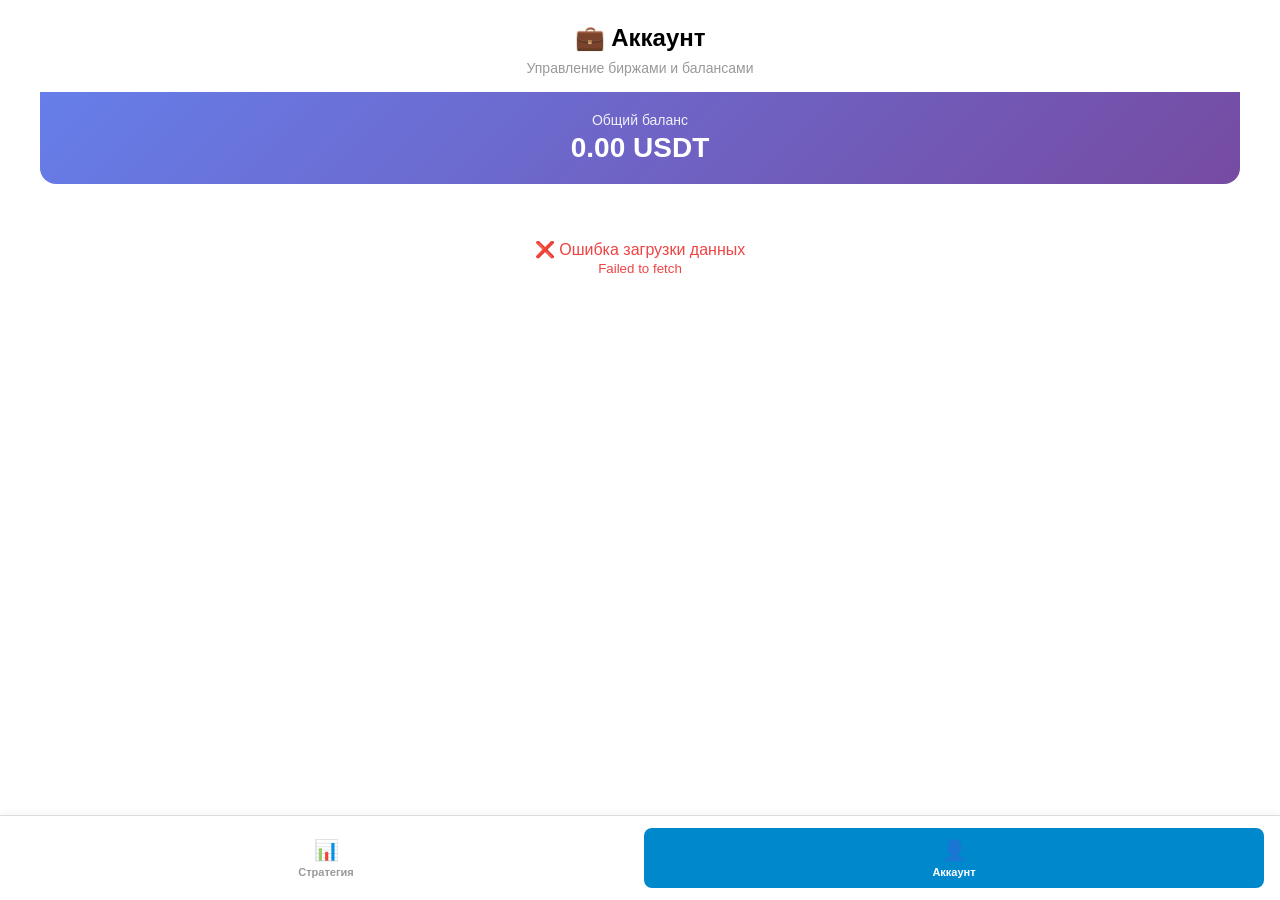
==== account.html @ 895cb113 "аккаунт, добавление api" ====
<!DOCTYPE html>
<html lang="ru">
<head>
    <meta charset="UTF-8">
    <meta name="viewport" content="width=device-width, initial-scale=1.0, maximum-scale=1.0, user-scalable=no">
    <title>Аккаунт - Крипто Арбитраж</title>
    <script src="https://telegram.org/js/telegram-web-app.js"></script>
    <style>
        * {
            margin: 0;
            padding: 0;
            box-sizing: border-box;
        }

        body {
            font-family: -apple-system, BlinkMacSystemFont, 'Segoe UI', Roboto, Helvetica, Arial, sans-serif;
            background-color: var(--tg-theme-bg-color, #ffffff);
            color: var(--tg-theme-text-color, #000000);
            padding-bottom: 80px;
        }

        .container {
            max-width: 1200px;
            margin: 0 auto;
            padding: 0 16px;
        }

        /* Навигация */
        .nav-tabs {
            position: fixed;
            bottom: 0;
            left: 0;
            right: 0;
            display: flex;
            gap: 8px;
            padding: 12px 16px;
            background: var(--tg-theme-bg-color, #ffffff);
            border-top: 1px solid var(--tg-theme-hint-color, #ddd);
            z-index: 100;
            box-shadow: 0 -2px 10px rgba(0, 0, 0, 0.05);
        }

        .nav-tab {
            flex: 1;
            padding: 10px 16px;
            text-align: center;
            font-size: 14px;
            font-weight: 600;
            border-radius: 8px;
            background: transparent;
            color: var(--tg-theme-hint-color, #999);
            text-decoration: none;
            transition: all 0.2s;
            display: flex;
            flex-direction: column;
            align-items: center;
            gap: 4px;
        }

        .nav-tab.active {
            background: var(--tg-theme-button-color, #0088cc);
            color: white;
        }
        
        .nav-icon {
            font-size: 20px;
        }
        
        .nav-label {
            font-size: 11px;
        }

        /* Заголовок */
        .header {
            text-align: center;
            padding: 24px 16px 16px;
        }

        .header h1 {
            font-size: 24px;
            font-weight: 600;
            margin-bottom: 8px;
        }

        .header p {
            font-size: 14px;
            color: var(--tg-theme-hint-color, #999);
        }

        /* Сетка бирж */
        .exchanges-grid {
            display: grid;
            grid-template-columns: repeat(3, 1fr);
            gap: 12px;
            padding: 16px;
        }

        @media (max-width: 768px) {
            .exchanges-grid {
                grid-template-columns: repeat(2, 1fr);
            }
        }

        /* Карточка биржи */
        .exchange-card {
            background: var(--tg-theme-secondary-bg-color, #f5f5f5);
            border-radius: 12px;
            padding: 16px;
            position: relative;
        }

        .exchange-card.connected {
            background: linear-gradient(135deg, rgba(16, 185, 129, 0.1) 0%, rgba(5, 150, 105, 0.05) 100%);
            border: 2px solid rgba(16, 185, 129, 0.3);
        }

        .exchange-card.not-connected {
            opacity: 0.6;
        }

        .exchange-header {
            display: flex;
            justify-content: space-between;
            align-items: flex-start;
            margin-bottom: 12px;
        }

        .exchange-name {
            font-size: 16px;
            font-weight: 600;
            color: var(--tg-theme-text-color, #000);
            display: flex;
            align-items: center;
            gap: 8px;
        }
        
        .exchange-icon {
            width: 24px;
            height: 24px;
            border-radius: 6px;
            object-fit: cover;
        }

        .btn-delete-top {
            width: 24px;
            height: 24px;
            display: flex;
            align-items: center;
            justify-content: center;
            border: none;
            border-radius: 6px;
            cursor: pointer;
            font-size: 13px;
            background: rgba(239, 68, 68, 0.1);
            transition: all 0.2s;
        }

        .btn-delete-top:active {
            transform: scale(0.95);
        }

        .btn-delete-top:hover {
            background: rgba(239, 68, 68, 0.2);
        }

        .balance-section {
            margin-top: 12px;
        }

        .balance-label {
            font-size: 12px;
            color: var(--tg-theme-hint-color, #999);
            margin-bottom: 4px;
        }
        
        .balance-row {
            display: flex;
            align-items: center;
            gap: 8px;
        }
        
        .btn-refresh-inline {
            width: 28px;
            height: 28px;
            display: flex;
            align-items: center;
            justify-content: center;
            border: none;
            border-radius: 6px;
            cursor: pointer;
            font-size: 14px;
            background: rgba(0, 136, 204, 0.1);
            transition: all 0.2s;
            flex-shrink: 0;
        }

        .btn-refresh-inline:active {
            transform: scale(0.95);
        }

        .btn-refresh-inline:hover {
            background: rgba(0, 136, 204, 0.2);
        }
        
        /* Спиннер загрузки */
        .loading-spinner {
            width: 16px;
            height: 16px;
            border: 2px solid rgba(0, 136, 204, 0.2);
            border-top-color: var(--tg-theme-button-color, #0088cc);
            border-radius: 50%;
            animation: spin 0.8s linear infinite;
            display: none;
        }
        
        .loading-spinner.active {
            display: inline-block;
        }
        
        @keyframes spin {
            0% { transform: rotate(0deg); }
            100% { transform: rotate(360deg); }
        }

        .balance-value {
            font-size: 20px;
            font-weight: 700;
            color: var(--tg-theme-button-color, #0088cc);
        }

        .balance-value.large {
            font-size: 18px;
        }

        .wallet-info {
            margin-top: 8px;
            font-size: 11px;
            color: var(--tg-theme-hint-color, #999);
        }

        .wallet-type {
            display: inline-block;
            padding: 2px 6px;
            background: rgba(0, 136, 204, 0.1);
            border-radius: 4px;
            font-weight: 500;
            margin-right: 4px;
        }

        /* Кнопка добавления */
        .add-button {
            width: 100%;
            padding: 12px;
            background: var(--tg-theme-button-color, #0088cc);
            color: white;
            border: none;
            border-radius: 8px;
            font-size: 14px;
            font-weight: 600;
            cursor: pointer;
            margin-top: 8px;
        }

        .add-button:active {
            transform: scale(0.98);
        }

        /* Итоговый баланс */
        .total-balance {
            background: linear-gradient(135deg, #667eea 0%, #764ba2 100%);
            padding: 20px 16px;
            text-align: center;
            color: white;
            margin: 0 -16px 16px -16px;
            border-radius: 0 0 16px 16px;
        }

        .total-label {
            font-size: 14px;
            opacity: 0.9;
            margin-bottom: 4px;
        }

        .total-value {
            font-size: 28px;
            font-weight: 700;
        }

        /* Пустое состояние */
        .empty-state {
            text-align: center;
            padding: 60px 20px;
            color: var(--tg-theme-hint-color, #999);
        }

        .empty-state-icon {
            font-size: 64px;
            margin-bottom: 16px;
            opacity: 0.3;
        }

        .empty-state-text {
            font-size: 16px;
            margin-bottom: 24px;
        }

        .empty-state-button {
            display: inline-block;
            padding: 12px 24px;
            background: var(--tg-theme-button-color, #0088cc);
            color: white;
            text-decoration: none;
            border-radius: 8px;
            font-weight: 600;
            border: none;
            cursor: pointer;
        }

        /* Загрузка */
        .loading {
            text-align: center;
            padding: 40px;
            color: var(--tg-theme-hint-color, #999);
        }

        .spinner {
            border: 3px solid rgba(0, 136, 204, 0.1);
            border-top: 3px solid var(--tg-theme-button-color, #0088cc);
            border-radius: 50%;
            width: 40px;
            height: 40px;
            animation: spin 1s linear infinite;
            margin: 0 auto 16px;
        }

        @keyframes spin {
            0% { transform: rotate(0deg); }
            100% { transform: rotate(360deg); }
        }

        /* Карточка добавления биржи */
        .add-exchange-card {
            background: var(--tg-theme-secondary-bg-color, #f5f5f5);
            border-radius: 12px;
            padding: 16px;
            display: flex;
            flex-direction: column;
            align-items: center;
            justify-content: center;
            min-height: 180px;
            border: 2px dashed var(--tg-theme-hint-color, #ddd);
            cursor: pointer;
            transition: all 0.3s ease;
        }

        .add-exchange-card:hover {
            border-color: var(--tg-theme-button-color, #0088cc);
            background: rgba(0, 136, 204, 0.05);
        }

        .add-exchange-card:active {
            transform: scale(0.98);
        }

        .add-icon {
            font-size: 48px;
            color: var(--tg-theme-button-color, #0088cc);
            margin-bottom: 12px;
        }

        .add-text {
            font-size: 14px;
            font-weight: 600;
            color: var(--tg-theme-text-color, #000);
        }

        /* Кнопки управления */
    </style>
</head>
<body>
    <div class="container">
        <!-- Заголовок -->
        <div class="header">
            <h1>💼 Аккаунт</h1>
            <p>Управление биржами и балансами</p>
        </div>

        <!-- Итоговый баланс -->
        <div class="total-balance">
            <div class="total-label">Общий баланс</div>
            <div class="total-value" id="totalBalance">0.00 USDT</div>
        </div>

        <!-- Загрузка -->
        <div class="loading" id="loadingState">
            <div class="spinner"></div>
            <div>Загрузка данных...</div>
        </div>

        <!-- Сетка бирж -->
        <div class="exchanges-grid" id="exchangesGrid" style="display: none;">
            <!-- Карточки бирж будут добавлены через JS -->
        </div>

        <!-- Пустое состояние (если нет бирж) -->
        <div class="empty-state" id="emptyState" style="display: none;">
            <div class="empty-state-icon">🔗</div>
            <div class="empty-state-text">
                Биржи ещё не добавлены<br>
                Добавьте API ключи для начала работы
            </div>
            <button class="empty-state-button" onclick="addExchange()">
                Добавить биржу
            </button>
        </div>
    </div>

    <!-- Навигация -->
    <div class="nav-tabs">
        <a href="index.html" class="nav-tab">
            <span class="nav-icon">📊</span>
            <span class="nav-label">Стратегия</span>
        </a>
        <a href="account.html" class="nav-tab active">
            <span class="nav-icon">👤</span>
            <span class="nav-label">Аккаунт</span>
        </a>
    </div>

    <script>
        // Инициализация Telegram Web App
        let tg = window.Telegram?.WebApp;
        if (tg) {
            tg.expand();
            tg.ready();
        }

        const API_URL = 'http://localhost:8000';
        
        // Все доступные биржи
        const ALL_EXCHANGES = [
            'binance', 'bybit', 'okx', 'gateio', 'kucoin', 
            'mexc', 'bitget', 'htx', 'bingx', 'coinex',
            'xt', 'lbank', 'bitmart', 'bitmex', 'hyperliquid', 'ourbit'
        ];

        // Получение user_id
        function getUserId() {
            if (tg?.initDataUnsafe?.user?.id) {
                return tg.initDataUnsafe.user.id.toString();
            }
            return 'test_user_123'; // Для тестирования
        }

        // Форматирование названия биржи
        function formatExchangeName(exchange) {
            const names = {
                'binance': 'Binance',
                'bybit': 'Bybit',
                'okx': 'OKX',
                'gateio': 'Gate.io',
                'kucoin': 'KuCoin',
                'mexc': 'MEXC',
                'bitget': 'Bitget',
                'htx': 'HTX',
                'bingx': 'BingX',
                'coinex': 'CoinEx',
                'xt': 'XT',
                'lbank': 'LBank',
                'bitmart': 'BitMart',
                'bitmex': 'Bitmex',
                'hyperliquid': 'HyperLiquid',
                'ourbit': 'Ourbit'
            };
            return names[exchange] || exchange.toUpperCase();
        }
        
        // Получение URL иконки биржи
        function getExchangeIcon(exchange) {
            const icons = {
                'binance': 'https://cryptologos.cc/logos/bnb-bnb-logo.png',
                'bybit': 'https://cryptologos.cc/logos/bybit-logo.png',
                'okx': 'https://cryptologos.cc/logos/okx-okx-logo.png',
                'bitget': 'https://s2.coinmarketcap.com/static/img/exchanges/64x64/694.png',
                'gateio': 'https://s2.coinmarketcap.com/static/img/exchanges/64x64/302.png',
                'kucoin': 'https://cryptologos.cc/logos/kucoin-token-kcs-logo.png',
                'mexc': 'https://s2.coinmarketcap.com/static/img/exchanges/64x64/544.png',
                'bingx': 'https://s2.coinmarketcap.com/static/img/exchanges/64x64/1298.png',
                'htx': 'https://s2.coinmarketcap.com/static/img/exchanges/64x64/102.png',
                'coinex': 'https://s2.coinmarketcap.com/static/img/exchanges/64x64/305.png',
                'xt': 'https://s2.coinmarketcap.com/static/img/exchanges/64x64/525.png',
                'lbank': 'https://s2.coinmarketcap.com/static/img/exchanges/64x64/278.png',
                'bitmart': 'https://s2.coinmarketcap.com/static/img/exchanges/64x64/425.png',
                'ourbit': 'https://via.placeholder.com/32/0088cc/ffffff?text=O'
            };
            return icons[exchange] || `https://ui-avatars.com/api/?name=${exchange}&size=32&background=0088cc&color=fff&bold=true`;
        }

        // Получение иконки биржи
        function getExchangeIcon(exchange) {
            const icons = {
                'binance': '🟡',
                'bybit': '🟠', 
                'okx': '⚫',
                'bitget': '🔵',
                'gateio': '🟢',
                'kucoin': '🟢',
                'mexc': '🔵',
                'bingx': '⚪',
                'htx': '🔴',
                'coinex': '🟢',
                'xt': '🟢',
                'lbank': '🔵',
                'bitmart': '🟡',
                'ourbit': '🟢'
            };
            return icons[exchange] || '⚪';
        }

        // Парсинг баланса из JSON строки
        function parseBalance(balanceStr) {
            if (!balanceStr) return 0;
            try {
                const balance = JSON.parse(balanceStr);
                return parseFloat(balance.total || balance.USDT || 0);
            } catch {
                return 0;
            }
        }

        // Загрузка данных
        async function loadExchanges() {
            const userId = getUserId();
            const loadingState = document.getElementById('loadingState');
            const exchangesGrid = document.getElementById('exchangesGrid');
            const emptyState = document.getElementById('emptyState');

            try {
                // Получаем API ключи пользователя
                const response = await fetch(`${API_URL}/api/keys/${userId}`);
                
                if (!response.ok) {
                    throw new Error('Ошибка загрузки данных');
                }

                const userKeys = await response.json();
                console.log('Загружены ключи:', userKeys);

                // Создаем Map для быстрого поиска
                const keysMap = new Map();
                userKeys.forEach(key => {
                    keysMap.set(key.exchange, key);
                });

                // Скрываем загрузку
                loadingState.style.display = 'none';

                // Если нет ключей - показываем пустое состояние
                if (userKeys.length === 0) {
                    emptyState.style.display = 'block';
                    exchangesGrid.style.display = 'none';
                    return;
                }

                // Показываем сетку
                exchangesGrid.style.display = 'grid';
                emptyState.style.display = 'none';

                // Рендерим все биржи
                renderExchanges(keysMap);

                // Обновляем общий баланс
                updateTotalBalance(userKeys);

            } catch (error) {
                console.error('Ошибка загрузки:', error);
                loadingState.innerHTML = `
                    <div style="color: #ef4444;">
                        ❌ Ошибка загрузки данных<br>
                        <small>${error.message}</small>
                    </div>
                `;
            }
        }

        // Рендер карточек бирж (только добавленные)
        function renderExchanges(keysMap) {
            const grid = document.getElementById('exchangesGrid');
            
            // Фильтруем только те биржи, для которых есть ключи
            const connectedExchanges = ALL_EXCHANGES.filter(exchange => {
                const key = keysMap.get(exchange);
                return key && key.is_active;
            });

            if (connectedExchanges.length === 0) {
                grid.style.display = 'none';
                document.getElementById('emptyState').style.display = 'block';
                return;
            }

            const exchangeCards = connectedExchanges.map(exchange => {
                const key = keysMap.get(exchange);
                const spotBalance = parseBalance(key.spot_balance);
                const futuresBalance = parseBalance(key.futures_balance);
                const totalBalance = spotBalance + futuresBalance;

                // Создаем список кошельков с балансом > 0
                const wallets = [];
                if (spotBalance > 0) {
                    wallets.push({
                        type: 'Spot',
                        balance: spotBalance
                    });
                }
                if (futuresBalance > 0) {
                    wallets.push({
                        type: 'Futures',
                        balance: futuresBalance
                    });
                }

                return `
                    <div class="exchange-card connected">
                        <div class="exchange-header">
                            <div class="exchange-name">
                                ${formatExchangeName(exchange)}
                                <div class="loading-spinner" id="spinner-${key.id}"></div>
                            </div>
                            <button class="btn-delete-top" onclick="deleteExchange(${key.id}, '${exchange}')" title="Удалить">
                                🗑️
                            </button>
                        </div>
                        
                        <div class="balance-section">
                            <div class="balance-label">Общий баланс</div>
                            <div class="balance-row">
                                <button class="btn-refresh-inline" id="refresh-btn-${key.id}" onclick="refreshBalance('${exchange}', ${key.id})" title="Обновить баланс">
                                    🔄
                                </button>
                                <div class="balance-value ${totalBalance > 10000 ? 'large' : ''}" id="balance-${key.id}">
                                    ${totalBalance.toLocaleString('ru-RU', { minimumFractionDigits: 2, maximumFractionDigits: 2 })} USDT
                                </div>
                            </div>
                        </div>
                        
                        ${wallets.length > 0 ? `
                            <div class="wallet-info" id="wallet-info-${key.id}">
                                ${wallets.map(wallet => `
                                    <div>
                                        <span class="wallet-type">${wallet.type}</span>
                                        ${wallet.balance.toLocaleString('ru-RU', { minimumFractionDigits: 2, maximumFractionDigits: 2 })} USDT
                                    </div>
                                `).join('')}
                            </div>
                        ` : ''}
                    </div>
                `;
            });

            // Добавляем карточку "Добавить биржу" в конец
            exchangeCards.push(`
                <div class="add-exchange-card" onclick="addExchange()">
                    <div class="add-icon">➕</div>
                    <div class="add-text">Добавить биржу</div>
                </div>
            `);

            grid.innerHTML = exchangeCards.join('');
        }

        // Обновление общего баланса
        function updateTotalBalance(userKeys) {
            const total = userKeys.reduce((sum, key) => {
                const spot = parseBalance(key.spot_balance);
                const futures = parseBalance(key.futures_balance);
                return sum + spot + futures;
            }, 0);
            
            document.getElementById('totalBalance').textContent = 
                total.toLocaleString('ru-RU', { minimumFractionDigits: 2, maximumFractionDigits: 2 }) + ' USDT';
        }

        // Добавление биржи
        function addExchange(exchangeName = null) {
            if (exchangeName) {
                window.location.href = `add_api_key.html?exchange=${exchangeName}`;
            } else {
                window.location.href = 'add_api_key.html';
            }
        }

        // Обновление баланса (теперь реально работает)
        async function refreshBalance(exchange, keyId) {
            const spinner = document.getElementById(`spinner-${keyId}`);
            
            // Показываем спиннер
            if (spinner) {
                spinner.classList.add('active');
            }
            
            try {
                const response = await fetch(`${API_URL}/api/keys/${keyId}/refresh-balance`, {
                    method: 'POST'
                });

                if (!response.ok) {
                    throw new Error('Ошибка обновления баланса');
                }

                const data = await response.json();
                
                // Обновляем UI
                updateBalanceUI(keyId, data);
                
            } catch (error) {
                console.error('Ошибка обновления баланса:', error);
                alert('❌ Ошибка обновления баланса: ' + error.message);
            } finally {
                // Скрываем спиннер
                if (spinner) {
                    spinner.classList.remove('active');
                }
            }
        }

        // Обновление UI с новыми балансами
        function updateBalanceUI(keyId, data) {
            const spotTotal = data.spot_balance.total || 0;
            const futuresTotal = data.futures_balance.total || 0;
            const total = spotTotal + futuresTotal;

            // Обновляем общий баланс
            const balanceEl = document.getElementById(`balance-${keyId}`);
            if (balanceEl) {
                balanceEl.textContent = total.toLocaleString('ru-RU', { 
                    minimumFractionDigits: 2, 
                    maximumFractionDigits: 2 
                }) + ' USDT';
            }

            // Обновляем детали кошельков - показываем только где баланс > 0
            const walletInfoEl = document.getElementById(`wallet-info-${keyId}`);
            if (walletInfoEl) {
                let html = '';
                if (spotTotal > 0) {
                    html += `
                        <div>
                            <span class="wallet-type">Spot</span>
                            ${spotTotal.toLocaleString('ru-RU', { minimumFractionDigits: 2, maximumFractionDigits: 2 })} USDT
                        </div>
                    `;
                }
                if (futuresTotal > 0) {
                    html += `
                        <div>
                            <span class="wallet-type">Futures</span>
                            ${futuresTotal.toLocaleString('ru-RU', { minimumFractionDigits: 2, maximumFractionDigits: 2 })} USDT
                        </div>
                    `;
                }
                walletInfoEl.innerHTML = html;
            }

            // Перезагружаем все данные для обновления итогового баланса
            loadExchanges();
        }

        // Автообновление всех балансов
        async function refreshAllBalances(userKeys) {
            const userId = getUserId();
            
            try {
                console.log('Обновление всех балансов...');
                
                // Показываем спиннеры для всех бирж
                if (userKeys && Array.isArray(userKeys)) {
                    userKeys.forEach(key => {
                        const spinner = document.getElementById(`spinner-${key.id}`);
                        if (spinner) {
                            spinner.classList.add('active');
                        }
                    });
                }

                const response = await fetch(`${API_URL}/api/keys/${userId}/refresh-all`, {
                    method: 'POST'
                });

                if (!response.ok) {
                    throw new Error('Ошибка обновления балансов');
                }

                const data = await response.json();
                console.log(`Обновлено: ${data.updated}, Ошибок: ${data.errors}`);

                // Обновляем балансы в UI напрямую
                if (data.results && Array.isArray(data.results)) {
                    data.results.forEach(result => {
                        if (result.success) {
                            // Находим key по exchange
                            const key = userKeys.find(k => k.exchange === result.exchange);
                            if (key) {
                                updateBalanceUI(key.id, {
                                    spot_balance: { total: result.spot },
                                    futures_balance: { total: result.futures }
                                });
                            }
                        }
                    });
                }
                
                // Скрываем спиннеры
                if (userKeys && Array.isArray(userKeys)) {
                    userKeys.forEach(key => {
                        const spinner = document.getElementById(`spinner-${key.id}`);
                        if (spinner) {
                            spinner.classList.remove('active');
                        }
                    });
                }

            } catch (error) {
                console.error('Ошибка автообновления:', error);
                
                // Скрываем спиннеры в случае ошибки
                if (userKeys && Array.isArray(userKeys)) {
                    userKeys.forEach(key => {
                        const spinner = document.getElementById(`spinner-${key.id}`);
                        if (spinner) {
                            spinner.classList.remove('active');
                        }
                    });
                }
            }
        }

        // Удаление биржи
        async function deleteExchange(keyId, exchange) {
            const confirmed = confirm(`Удалить API ключ для ${formatExchangeName(exchange)}?`);
            
            if (!confirmed) return;

            try {
                const response = await fetch(`${API_URL}/api/keys/${keyId}`, {
                    method: 'DELETE'
                });

                if (!response.ok) {
                    throw new Error('Ошибка при удалении');
                }

                alert('✅ API ключ успешно удален');
                loadExchanges(); // Перезагрузка данных

            } catch (error) {
                alert('❌ Ошибка: ' + error.message);
            }
        }

        // Инициализация при загрузке
        (async function init() {
            await loadExchanges();
            
            // Однократное обновление балансов при открытии страницы
            const userId = getUserId();
            const response = await fetch(`${API_URL}/api/keys/${userId}`);
            if (response.ok) {
                const userKeys = await response.json();
                await refreshAllBalances(userKeys);
            }
        })();

        // Настройка главной кнопки Telegram
        if (tg) {
            tg.MainButton.text = "Добавить биржу";
            tg.MainButton.show();
            tg.MainButton.onClick(() => {
                addExchange();
            });
        }
    </script>
</body>
</html>
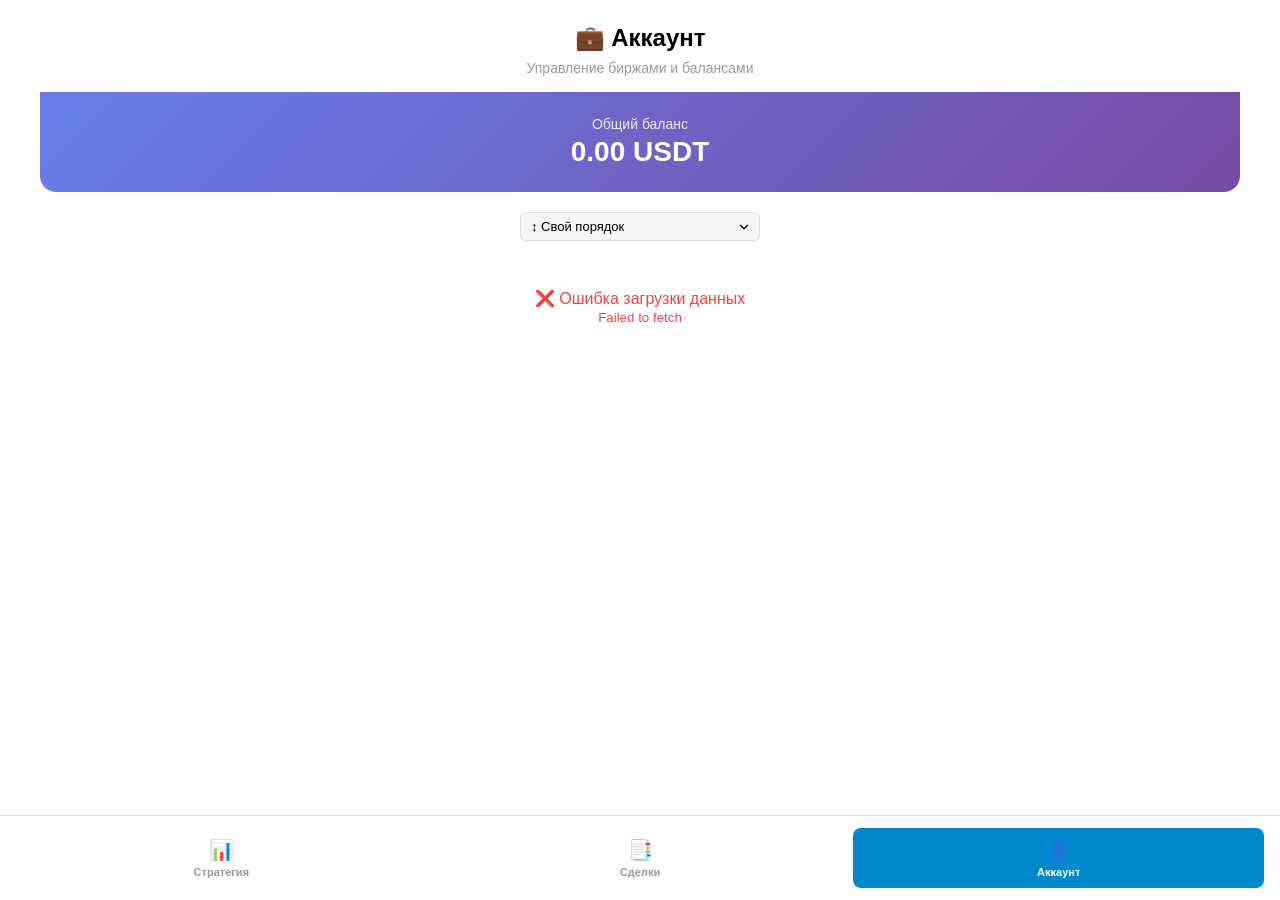
==== commit ffd68b74: "аккаунт, стратегия, сделки. готово" ====
--- a/account.html
+++ b/account.html
@@ -25,7 +25,6 @@
             padding: 0 16px;
         }
 
-        /* Навигация */
         .nav-tabs {
             position: fixed;
             bottom: 0;
@@ -70,43 +69,93 @@
             font-size: 11px;
         }
 
-        /* Заголовок */
         .header {
             text-align: center;
-            padding: 24px 16px 16px;
+            padding: 16px 12px 12px;
+        }
+
+        @media (min-width: 768px) {
+            .header {
+                padding: 24px 16px 16px;
+            }
         }
 
         .header h1 {
-            font-size: 24px;
+            font-size: 20px;
             font-weight: 600;
-            margin-bottom: 8px;
+            margin-bottom: 6px;
+        }
+
+        @media (min-width: 768px) {
+            .header h1 {
+                font-size: 24px;
+                margin-bottom: 8px;
+            }
         }
 
         .header p {
-            font-size: 14px;
+            font-size: 13px;
             color: var(--tg-theme-hint-color, #999);
         }
 
-        /* Сетка бирж */
+        @media (min-width: 768px) {
+            .header p {
+                font-size: 14px;
+            }
+        }
+
         .exchanges-grid {
             display: grid;
-            grid-template-columns: repeat(3, 1fr);
-            gap: 12px;
-            padding: 16px;
-        }
-
-        @media (max-width: 768px) {
+            grid-template-columns: repeat(2, 1fr);
+            gap: 10px;
+            padding: 12px;
+        }
+
+        @media (min-width: 768px) {
             .exchanges-grid {
-                grid-template-columns: repeat(2, 1fr);
-            }
-        }
-
-        /* Карточка биржи */
+                grid-template-columns: repeat(3, 1fr);
+                gap: 12px;
+                padding: 16px;
+            }
+        }
+
+        @media (min-width: 1024px) {
+            .exchanges-grid {
+                grid-template-columns: repeat(4, 1fr);
+            }
+        }
+
         .exchange-card {
             background: var(--tg-theme-secondary-bg-color, #f5f5f5);
-            border-radius: 12px;
-            padding: 16px;
+            border-radius: 10px;
+            padding: 12px;
             position: relative;
+            transition: all 0.2s;
+        }
+        
+        .exchange-card[draggable="true"] {
+            cursor: move;
+        }
+        
+        .exchange-card[draggable="false"] {
+            cursor: default;
+        }
+        
+        .exchange-card.dragging {
+            opacity: 0.5;
+            transform: scale(0.95);
+        }
+        
+        .exchange-card.drag-over {
+            border: 2px dashed var(--tg-theme-button-color, #0088cc);
+            transform: scale(1.02);
+        }
+
+        @media (min-width: 768px) {
+            .exchange-card {
+                border-radius: 12px;
+                padding: 16px;
+            }
         }
 
         .exchange-card.connected {
@@ -122,12 +171,30 @@
             display: flex;
             justify-content: space-between;
             align-items: flex-start;
-            margin-bottom: 12px;
+            margin-bottom: 10px;
+        }
+
+        @media (min-width: 768px) {
+            .exchange-header {
+                margin-bottom: 12px;
+            }
         }
 
         .exchange-name {
-            font-size: 16px;
+            font-size: 15px;
             font-weight: 600;
+            color: var(--tg-theme-text-color, #000);
+            display: flex;
+            align-items: center;
+            gap: 6px;
+        }
+
+        @media (min-width: 768px) {
+            .exchange-name {
+                font-size: 16px;
+                gap: 8px;
+            }
+        }
             color: var(--tg-theme-text-color, #000);
             display: flex;
             align-items: center;
@@ -180,6 +247,192 @@
         }
         
         .btn-refresh-inline {
+            width: 26px;
+            height: 26px;
+            display: flex;
+            align-items: center;
+            justify-content: center;
+            border: none;
+            border-radius: 6px;
+            cursor: pointer;
+            font-size: 13px;
+            background: rgba(0, 136, 204, 0.1);
+            transition: all 0.2s;
+            flex-shrink: 0;
+        }
+
+        @media (min-width: 768px) {
+            .btn-refresh-inline {
+                width: 28px;
+                height: 28px;
+                font-size: 14px;
+            }
+        }
+
+        .btn-refresh-inline:active {
+            transform: scale(0.95);
+        }
+
+        .btn-refresh-inline:hover {
+            background: rgba(0, 136, 204, 0.2);
+        }
+        
+        .loading-spinner {
+            width: 16px;
+            height: 16px;
+            border: 2px solid rgba(0, 136, 204, 0.2);
+            border-top-color: var(--tg-theme-button-color, #0088cc);
+            border-radius: 50%;
+            animation: spin 0.8s linear infinite;
+            display: none;
+        }
+        
+        .loading-spinner.active {
+            display: inline-block;
+        }
+        
+        @keyframes spin {
+            0% { transform: rotate(0deg); }
+            100% { transform: rotate(360deg); }
+        }
+
+        .balance-value {
+            font-size: 17px;
+            font-weight: 700;
+            color: var(--tg-theme-button-color, #0088cc);
+        }
+
+        @media (min-width: 768px) {
+            .balance-value {
+                font-size: 20px;
+            }
+        }
+
+        .balance-value.large {
+            font-size: 15px;
+        }
+
+        @media (min-width: 768px) {
+            .balance-value.large {
+                font-size: 18px;
+            }
+        }
+
+        .wallet-info {
+            margin-top: 6px;
+            font-size: 10px;
+            color: var(--tg-theme-hint-color, #999);
+        }
+
+        @media (min-width: 768px) {
+            .wallet-info {
+                margin-top: 8px;
+                font-size: 11px;
+            }
+        }
+
+        .wallet-type {
+            display: inline-block;
+            padding: 2px 6px;
+            background: rgba(0, 136, 204, 0.1);
+            border-radius: 4px;
+            font-weight: 500;
+            margin-right: 4px;
+        }
+
+        .exchange-status {
+            font-size: 11px;
+            padding: 3px 8px;
+            border-radius: 4px;
+            font-weight: 500;
+            display: inline-block;
+            margin-bottom: 8px;
+        }
+
+        .exchange-status.online {
+            background: rgba(16, 185, 129, 0.15);
+            color: #10b981;
+        }
+
+        .exchange-status.offline {
+            background: rgba(239, 68, 68, 0.15);
+            color: #ef4444;
+        }
+
+        .exchange-status.manual {
+            background: rgba(245, 158, 11, 0.15);
+            color: #f59e0b;
+        }
+
+        .exchange-status {
+            font-size: 11px;
+            padding: 3px 8px;
+            border-radius: 4px;
+            font-weight: 500;
+            display: inline-flex;
+            align-items: center;
+            gap: 6px;
+            margin-bottom: 8px;
+        }
+
+        .exchange-status.online {
+            background: rgba(16, 185, 129, 0.15);
+            color: #10b981;
+        }
+
+        .exchange-status.offline {
+            background: rgba(239, 68, 68, 0.15);
+            color: #ef4444;
+        }
+
+        .exchange-status.manual {
+            background: rgba(245, 158, 11, 0.15);
+            color: #f59e0b;
+        }
+        
+        .status-dot {
+            width: 8px;
+            height: 8px;
+            border-radius: 50%;
+            display: inline-block;
+        }
+        
+        .status-dot.online {
+            background-color: #10b981;
+            animation: pulse-green 2s ease-in-out infinite;
+        }
+        
+        .status-dot.offline {
+            background-color: #ef4444;
+        }
+        
+        .status-dot.manual {
+            background-color: #f59e0b;
+        }
+        
+        @keyframes pulse-green {
+            0%, 100% {
+                opacity: 1;
+                box-shadow: 0 0 0 0 rgba(16, 185, 129, 0.7);
+            }
+            50% {
+                opacity: 0.7;
+                box-shadow: 0 0 0 4px rgba(16, 185, 129, 0);
+            }
+        }
+        
+        @keyframes pulse-yellow {
+            0%, 100% {
+                opacity: 1;
+                box-shadow: 0 0 0 0 rgba(245, 158, 11, 0.7);
+            }
+            50% {
+                opacity: 0.7;
+                box-shadow: 0 0 0 4px rgba(245, 158, 11, 0);
+            }
+        }
+
+        .btn-edit-balance {
             width: 28px;
             height: 28px;
             display: flex;
@@ -189,65 +442,136 @@
             border-radius: 6px;
             cursor: pointer;
             font-size: 14px;
-            background: rgba(0, 136, 204, 0.1);
+            background: rgba(245, 158, 11, 0.1);
             transition: all 0.2s;
             flex-shrink: 0;
-        }
-
-        .btn-refresh-inline:active {
+            margin-left: 4px;
+        }
+
+        .btn-edit-balance:disabled {
+            opacity: 0.3;
+            cursor: not-allowed;
+        }
+
+        .btn-edit-balance:active:not(:disabled) {
             transform: scale(0.95);
         }
 
-        .btn-refresh-inline:hover {
-            background: rgba(0, 136, 204, 0.2);
-        }
-        
-        /* Спиннер загрузки */
-        .loading-spinner {
-            width: 16px;
-            height: 16px;
-            border: 2px solid rgba(0, 136, 204, 0.2);
-            border-top-color: var(--tg-theme-button-color, #0088cc);
-            border-radius: 50%;
-            animation: spin 0.8s linear infinite;
+        .modal-overlay {
             display: none;
-        }
-        
-        .loading-spinner.active {
-            display: inline-block;
-        }
-        
-        @keyframes spin {
-            0% { transform: rotate(0deg); }
-            100% { transform: rotate(360deg); }
-        }
-
-        .balance-value {
+            position: fixed;
+            top: 0;
+            left: 0;
+            right: 0;
+            bottom: 0;
+            background: rgba(0, 0, 0, 0.5);
+            z-index: 1000;
+            align-items: center;
+            justify-content: center;
+        }
+
+        .modal-overlay.active {
+            display: flex;
+        }
+
+        .modal-content {
+            background: var(--tg-theme-bg-color, #fff);
+            border-radius: 16px;
+            padding: 24px;
+            max-width: 400px;
+            width: 90%;
+            max-height: 80vh;
+            overflow-y: auto;
+        }
+
+        .modal-header {
+            display: flex;
+            justify-content: space-between;
+            align-items: center;
+            margin-bottom: 20px;
+        }
+
+        .modal-title {
             font-size: 20px;
-            font-weight: 700;
-            color: var(--tg-theme-button-color, #0088cc);
-        }
-
-        .balance-value.large {
-            font-size: 18px;
-        }
-
-        .wallet-info {
-            margin-top: 8px;
-            font-size: 11px;
-            color: var(--tg-theme-hint-color, #999);
-        }
-
-        .wallet-type {
-            display: inline-block;
-            padding: 2px 6px;
+            font-weight: 600;
+        }
+
+        .modal-close {
+            width: 32px;
+            height: 32px;
+            border: none;
+            background: rgba(0, 0, 0, 0.05);
+            border-radius: 8px;
+            font-size: 20px;
+            cursor: pointer;
+        }
+
+        .modal-form-group {
+            margin-bottom: 16px;
+        }
+
+        .modal-form-group label {
+            display: block;
+            font-size: 14px;
+            font-weight: 500;
+            margin-bottom: 8px;
+            color: var(--tg-theme-text-color, #000);
+        }
+
+        .modal-form-group input {
+            width: 100%;
+            padding: 12px;
+            font-size: 16px;
+            border: 1px solid var(--tg-theme-hint-color, #ddd);
+            border-radius: 8px;
+            background: var(--tg-theme-bg-color, #fff);
+            color: var(--tg-theme-text-color, #000);
+        }
+
+        .modal-info {
             background: rgba(0, 136, 204, 0.1);
-            border-radius: 4px;
-            font-weight: 500;
-            margin-right: 4px;
-        }
-
-        /* Кнопка добавления */
+            border-left: 3px solid var(--tg-theme-button-color, #0088cc);
+            border-radius: 6px;
+            padding: 12px;
+            font-size: 13px;
+            margin-bottom: 16px;
+        }
+
+        .modal-warning {
+            background: rgba(239, 68, 68, 0.1);
+            border-left: 3px solid #ef4444;
+            border-radius: 6px;
+            padding: 12px;
+            font-size: 13px;
+            margin-bottom: 16px;
+            color: #ef4444;
+        }
+
+        .modal-buttons {
+            display: flex;
+            gap: 8px;
+        }
+
+        .modal-button {
+            flex: 1;
+            padding: 12px;
+            border: none;
+            border-radius: 8px;
+            font-size: 14px;
+            font-weight: 600;
+            cursor: pointer;
+        }
+
+        .modal-button-primary {
+            background: var(--tg-theme-button-color, #0088cc);
+            color: white;
+        }
+
+        .modal-button-secondary {
+            background: rgba(0, 0, 0, 0.05);
+            color: var(--tg-theme-text-color, #000);
+        }
+
         .add-button {
             width: 100%;
             padding: 12px;
@@ -265,7 +589,6 @@
             transform: scale(0.98);
         }
 
-        /* Итоговый баланс */
         .total-balance {
             background: linear-gradient(135deg, #667eea 0%, #764ba2 100%);
             padding: 20px 16px;
@@ -285,8 +608,53 @@
             font-size: 28px;
             font-weight: 700;
         }
-
-        /* Пустое состояние */
+        
+        .sort-container {
+            padding: 4px 16px 8px;
+            text-align: center;
+            background: var(--tg-theme-bg-color, #ffffff);
+        }
+        
+        .sort-select {
+            width: 100%;
+            max-width: 220px;
+            padding: 6px 10px;
+            font-size: 12px;
+            font-weight: 500;
+            border: 1px solid var(--tg-theme-hint-color, #ddd);
+            border-radius: 6px;
+            background: var(--tg-theme-secondary-bg-color, #f5f5f5);
+            color: var(--tg-theme-text-color, #000);
+            cursor: pointer;
+            transition: all 0.2s;
+            -webkit-appearance: none;
+            -moz-appearance: none;
+            appearance: none;
+            background-image: url("data:image/svg+xml;charset=UTF-8,%3csvg xmlns='http://www.w3.org/2000/svg' viewBox='0 0 24 24' fill='none' stroke='currentColor' stroke-width='2' stroke-linecap='round' stroke-linejoin='round'%3e%3cpolyline points='6 9 12 15 18 9'%3e%3c/polyline%3e%3c/svg%3e");
+            background-repeat: no-repeat;
+            background-position: right 8px center;
+            background-size: 14px;
+            padding-right: 30px;
+        }
+        
+        .sort-select:focus {
+            outline: none;
+            border-color: var(--tg-theme-button-color, #0088cc);
+            box-shadow: 0 0 0 2px rgba(0, 136, 204, 0.1);
+        }
+        
+        .sort-select option {
+            background: var(--tg-theme-bg-color, #fff);
+            color: var(--tg-theme-text-color, #000);
+        }
+        
+        @media (min-width: 768px) {
+            .sort-select {
+                max-width: 240px;
+                font-size: 13px;
+            }
+        }
+
         .empty-state {
             text-align: center;
             padding: 60px 20px;
@@ -316,7 +684,6 @@
             cursor: pointer;
         }
 
-        /* Загрузка */
         .loading {
             text-align: center;
             padding: 40px;
@@ -338,7 +705,6 @@
             100% { transform: rotate(360deg); }
         }
 
-        /* Карточка добавления биржи */
         .add-exchange-card {
             background: var(--tg-theme-secondary-bg-color, #f5f5f5);
             border-radius: 12px;
@@ -373,8 +739,298 @@
             font-weight: 600;
             color: var(--tg-theme-text-color, #000);
         }
-
-        /* Кнопки управления */
+                
+        .exchange-status {
+            font-size: 11px;
+            padding: 3px 8px;
+            border-radius: 4px;
+            font-weight: 500;
+            display: inline-block;
+            margin-bottom: 8px;
+        }
+
+        .exchange-status.online {
+            background: rgba(16, 185, 129, 0.15);
+            color: #10b981;
+        }
+
+        .exchange-status.offline {
+            background: rgba(239, 68, 68, 0.15);
+            color: #ef4444;
+        }
+
+        .exchange-status.manual {
+            background: rgba(245, 158, 11, 0.15);
+            color: #f59e0b;
+        }
+
+        .btn-edit-balance {
+            width: 28px;
+            height: 28px;
+            display: flex;
+            align-items: center;
+            justify-content: center;
+            border: none;
+            border-radius: 6px;
+            cursor: pointer;
+            font-size: 14px;
+            background: rgba(245, 158, 11, 0.1);
+            transition: all 0.2s;
+            flex-shrink: 0;
+            margin-left: 4px;
+        }
+
+        .btn-edit-balance:disabled {
+            opacity: 0.3;
+            cursor: not-allowed;
+        }
+
+        .btn-edit-balance:active:not(:disabled) {
+            transform: scale(0.95);
+        }
+
+        .modal-overlay {
+            display: none;
+            position: fixed;
+            top: 0;
+            left: 0;
+            right: 0;
+            bottom: 0;
+            background: rgba(0, 0, 0, 0.5);
+            z-index: 1000;
+            align-items: center;
+            justify-content: center;
+        }
+
+        .modal-overlay.active {
+            display: flex;
+        }
+
+        .modal-content {
+            background: var(--tg-theme-bg-color, #fff);
+            border-radius: 16px;
+            padding: 24px;
+            max-width: 400px;
+            width: 90%;
+            max-height: 80vh;
+            overflow-y: auto;
+        }
+
+        .modal-header {
+            display: flex;
+            justify-content: space-between;
+            align-items: center;
+            margin-bottom: 20px;
+        }
+
+        .modal-title {
+            font-size: 20px;
+            font-weight: 600;
+        }
+
+        .modal-close {
+            width: 32px;
+            height: 32px;
+            border: none;
+            background: rgba(0, 0, 0, 0.05);
+            border-radius: 8px;
+            font-size: 20px;
+            cursor: pointer;
+        }
+
+        .modal-form-group {
+            margin-bottom: 16px;
+        }
+
+        .modal-form-group label {
+            display: block;
+            font-size: 14px;
+            font-weight: 500;
+            margin-bottom: 8px;
+            color: var(--tg-theme-text-color, #000);
+        }
+
+        .modal-form-group input {
+            width: 100%;
+            padding: 12px;
+            font-size: 16px;
+            border: 1px solid var(--tg-theme-hint-color, #ddd);
+            border-radius: 8px;
+            background: var(--tg-theme-bg-color, #fff);
+            color: var(--tg-theme-text-color, #000);
+        }
+
+        .modal-info {
+            background: rgba(0, 136, 204, 0.1);
+            border-left: 3px solid var(--tg-theme-button-color, #0088cc);
+            border-radius: 6px;
+            padding: 12px;
+            font-size: 13px;
+            margin-bottom: 16px;
+        }
+
+        .modal-warning {
+            background: rgba(239, 68, 68, 0.1);
+            border-left: 3px solid #ef4444;
+            border-radius: 6px;
+            padding: 12px;
+            font-size: 13px;
+            margin-bottom: 16px;
+            color: #ef4444;
+        }
+
+        .modal-buttons {
+            display: flex;
+            gap: 8px;
+        }
+
+        .modal-button {
+            flex: 1;
+            padding: 12px;
+            border: none;
+            border-radius: 8px;
+            font-size: 14px;
+            font-weight: 600;
+            cursor: pointer;
+        }
+
+        .modal-button-primary {
+            background: var(--tg-theme-button-color, #0088cc);
+            color: white;
+        }
+
+        .modal-button-secondary {
+            background: rgba(0, 0, 0, 0.05);
+            color: var(--tg-theme-text-color, #000);
+        }
+
+
+.btn-edit-balance {
+    width: 26px !important;
+    height: 26px !important;
+    font-size: 13px !important;
+}
+
+@media (min-width: 768px) {
+    .btn-edit-balance {
+        width: 28px !important;
+        height: 28px !important;
+        font-size: 14px !important;
+    }
+}
+
+.status-dot {
+    width: 7px;
+    height: 7px;
+}
+
+@media (min-width: 768px) {
+    .status-dot {
+        width: 8px;
+        height: 8px;
+    }
+}
+
+.balance-label {
+    font-size: 11px;
+}
+
+@media (min-width: 768px) {
+    .balance-label {
+        font-size: 12px;
+    }
+}
+
+.modal-content {
+    width: 95%;
+    max-width: 500px;
+    padding: 20px;
+}
+
+@media (min-width: 768px) {
+    .modal-content {
+        width: 90%;
+        padding: 24px;
+    }
+}
+
+.btn-delete-top {
+    width: 22px;
+    height: 22px;
+    font-size: 12px;
+}
+
+@media (min-width: 768px) {
+    .btn-delete-top {
+        width: 24px;
+        height: 24px;
+        font-size: 13px;
+    }
+}
+
+.total-balance {
+    padding: 16px 12px;
+}
+
+@media (min-width: 768px) {
+    .total-balance {
+        padding: 24px 16px;
+    }
+}
+
+.total-balance h2 {
+    font-size: 28px;
+}
+
+@media (min-width: 768px) {
+    .total-balance h2 {
+        font-size: 36px;
+    }
+}
+
+.nav-tabs {
+    padding: 10px 12px;
+    gap: 6px;
+}
+
+@media (min-width: 768px) {
+    .nav-tabs {
+        padding: 12px 16px;
+        gap: 8px;
+    }
+}
+
+.nav-tab {
+    padding: 8px 10px;
+    font-size: 13px;
+}
+
+@media (min-width: 768px) {
+    .nav-tab {
+        padding: 10px 16px;
+        font-size: 14px;
+    }
+}
+
+.nav-icon {
+    font-size: 18px;
+}
+
+@media (min-width: 768px) {
+    .nav-icon {
+        font-size: 20px;
+    }
+}
+
+.nav-label {
+    font-size: 10px;
+}
+
+@media (min-width: 768px) {
+    .nav-label {
+        font-size: 11px;
+    }
+}
     </style>
 </head>
 <body>
@@ -389,6 +1045,15 @@
         <div class="total-balance">
             <div class="total-label">Общий баланс</div>
             <div class="total-value" id="totalBalance">0.00 USDT</div>
+        </div>
+        
+        <!-- Dropdown сортировки -->
+        <div class="sort-container">
+            <select class="sort-select" id="sortSelect" onchange="changeSortMode()">
+                <option value="manual">↕️ Свой порядок</option>
+                <option value="balance_desc">↓ По балансу (убывание)</option>
+                <option value="balance_asc">↑ По балансу (возрастание)</option>
+            </select>
         </div>
 
         <!-- Загрузка -->
@@ -420,6 +1085,10 @@
         <a href="index.html" class="nav-tab">
             <span class="nav-icon">📊</span>
             <span class="nav-label">Стратегия</span>
+        </a>
+        <a href="deals.html" class="nav-tab">
+            <span class="nav-icon">📑</span>
+            <span class="nav-label">Сделки</span>
         </a>
         <a href="account.html" class="nav-tab active">
             <span class="nav-icon">👤</span>
@@ -519,10 +1188,19 @@
 
         // Парсинг баланса из JSON строки
         function parseBalance(balanceStr) {
-            if (!balanceStr) return 0;
+            // Обрабатываем null, undefined, пустую строку
+            if (!balanceStr || balanceStr === 'null' || balanceStr === 'undefined') {
+                return 0;
+            }
             try {
-                const balance = JSON.parse(balanceStr);
-                return parseFloat(balance.total || balance.USDT || 0);
+                const data = JSON.parse(balanceStr);
+                // Если баланс = "__" (биржа не отвечает), возвращаем 0
+                if (data.total === "__" || data.total === null || data.total === undefined) {
+                    return 0;
+                }
+                const value = parseFloat(data.total);
+                // Проверяем что значение валидное число
+                return (isNaN(value) || !isFinite(value)) ? 0 : value;
             } catch {
                 return 0;
             }
@@ -571,6 +1249,12 @@
 
                 // Обновляем общий баланс
                 updateTotalBalance(userKeys);
+                
+                // Инициализируем drag and drop после рендера
+                initDragAndDrop();
+                
+                // Обновляем выбранное значение в селекте
+                updateSortSelect(getSortMode());
 
             } catch (error) {
                 console.error('Ошибка загрузки:', error);
@@ -581,6 +1265,175 @@
                     </div>
                 `;
             }
+        }
+        
+        // Функции для работы с порядком бирж в localStorage
+        function getSavedOrder() {
+            const userId = getUserId();
+            const saved = localStorage.getItem(`exchange_order_${userId}`);
+            return saved ? JSON.parse(saved) : [];
+        }
+        
+        function saveOrder(exchanges) {
+            const userId = getUserId();
+            localStorage.setItem(`exchange_order_${userId}`, JSON.stringify(exchanges));
+        }
+        
+        // Режимы сортировки
+        const SORT_MODES = {
+            MANUAL: 'manual',
+            BALANCE_DESC: 'balance_desc',
+            BALANCE_ASC: 'balance_asc'
+        };
+        
+        // Получение текущего режима сортировки
+        function getSortMode() {
+            const userId = getUserId();
+            const saved = localStorage.getItem(`sort_mode_${userId}`);
+            return saved || SORT_MODES.MANUAL;
+        }
+        
+        // Сохранение режима сортировки
+        function saveSortMode(mode) {
+            const userId = getUserId();
+            localStorage.setItem(`sort_mode_${userId}`, mode);
+        }
+        
+        // Переключение режима сортировки
+        function changeSortMode() {
+            const select = document.getElementById('sortSelect');
+            const newMode = select.value;
+            
+            saveSortMode(newMode);
+            loadExchanges(); // Перезагружаем с новой сортировкой
+        }
+        
+        // Обновление выбранного значения в селекте
+        function updateSortSelect(mode) {
+            const select = document.getElementById('sortSelect');
+            if (select) {
+                select.value = mode;
+            }
+        }
+        
+        // Сортировка бирж по сохраненному порядку
+        function sortByOrder(exchanges) {
+            const savedOrder = getSavedOrder();
+            if (savedOrder.length === 0) return exchanges;
+            
+            const sorted = [];
+            const remaining = [...exchanges];
+            
+            // Добавляем в порядке из savedOrder
+            savedOrder.forEach(exchange => {
+                const index = remaining.indexOf(exchange);
+                if (index !== -1) {
+                    sorted.push(exchange);
+                    remaining.splice(index, 1);
+                }
+            });
+            
+            // Добавляем оставшиеся (новые биржи)
+            return [...sorted, ...remaining];
+        }
+        
+        // Сортировка бирж по балансу
+        function sortByBalance(exchanges, keysMap, ascending = false) {
+            const sorted = [...exchanges].sort((a, b) => {
+                const keyA = keysMap.get(a);
+                const keyB = keysMap.get(b);
+                
+                const balanceA = parseBalance(keyA.spot_balance) + parseBalance(keyA.futures_balance);
+                const balanceB = parseBalance(keyB.spot_balance) + parseBalance(keyB.futures_balance);
+                
+                return ascending ? balanceA - balanceB : balanceB - balanceA;
+            });
+            
+            return sorted;
+        }
+        
+        // Применение сортировки
+        function applySorting(exchanges, keysMap) {
+            const mode = getSortMode();
+            
+            if (mode === SORT_MODES.BALANCE_DESC) {
+                return sortByBalance(exchanges, keysMap, false);
+            } else if (mode === SORT_MODES.BALANCE_ASC) {
+                return sortByBalance(exchanges, keysMap, true);
+            } else {
+                return sortByOrder(exchanges);
+            }
+        }
+        
+        // Инициализация drag and drop
+        function initDragAndDrop() {
+            const cards = document.querySelectorAll('.exchange-card');
+            let draggedElement = null;
+            
+            // Проверяем режим сортировки
+            const sortMode = getSortMode();
+            const isDraggable = sortMode === SORT_MODES.MANUAL;
+            
+            cards.forEach(card => {
+                // Устанавливаем draggable в зависимости от режима
+                card.setAttribute('draggable', isDraggable);
+                
+                if (!isDraggable) return; // Если не ручной режим, не добавляем обработчики
+                
+                card.addEventListener('dragstart', (e) => {
+                    draggedElement = card;
+                    card.classList.add('dragging');
+                    e.dataTransfer.effectAllowed = 'move';
+                });
+                
+                card.addEventListener('dragend', (e) => {
+                    card.classList.remove('dragging');
+                    document.querySelectorAll('.exchange-card').forEach(c => {
+                        c.classList.remove('drag-over');
+                    });
+                });
+                
+                card.addEventListener('dragover', (e) => {
+                    e.preventDefault();
+                    e.dataTransfer.dropEffect = 'move';
+                    
+                    if (draggedElement !== card) {
+                        card.classList.add('drag-over');
+                    }
+                });
+                
+                card.addEventListener('dragleave', (e) => {
+                    card.classList.remove('drag-over');
+                });
+                
+                card.addEventListener('drop', (e) => {
+                    e.preventDefault();
+                    card.classList.remove('drag-over');
+                    
+                    if (draggedElement !== card) {
+                        const grid = document.getElementById('exchangesGrid');
+                        const allCards = [...grid.querySelectorAll('.exchange-card')];
+                        const draggedIndex = allCards.indexOf(draggedElement);
+                        const targetIndex = allCards.indexOf(card);
+                        
+                        if (draggedIndex < targetIndex) {
+                            card.parentNode.insertBefore(draggedElement, card.nextSibling);
+                        } else {
+                            card.parentNode.insertBefore(draggedElement, card);
+                        }
+                        
+                        // Сохраняем новый порядок
+                        const newOrder = [...grid.querySelectorAll('.exchange-card')].map(c => 
+                            c.getAttribute('data-exchange')
+                        );
+                        saveOrder(newOrder);
+                        
+                        // Переключаем режим на ручной
+                        saveSortMode(SORT_MODES.MANUAL);
+                        updateSortSelect(SORT_MODES.MANUAL);
+                    }
+                });
+            });
         }
 
         // Рендер карточек бирж (только добавленные)
@@ -598,67 +1451,16 @@
                 document.getElementById('emptyState').style.display = 'block';
                 return;
             }
-
-            const exchangeCards = connectedExchanges.map(exchange => {
+            
+            // Применяем сортировку (по балансу или по порядку пользователя)
+            const sortedExchanges = applySorting(connectedExchanges, keysMap);
+
+            const exchangeCards = sortedExchanges.map(exchange => {
                 const key = keysMap.get(exchange);
-                const spotBalance = parseBalance(key.spot_balance);
-                const futuresBalance = parseBalance(key.futures_balance);
-                const totalBalance = spotBalance + futuresBalance;
-
-                // Создаем список кошельков с балансом > 0
-                const wallets = [];
-                if (spotBalance > 0) {
-                    wallets.push({
-                        type: 'Spot',
-                        balance: spotBalance
-                    });
-                }
-                if (futuresBalance > 0) {
-                    wallets.push({
-                        type: 'Futures',
-                        balance: futuresBalance
-                    });
-                }
-
-                return `
-                    <div class="exchange-card connected">
-                        <div class="exchange-header">
-                            <div class="exchange-name">
-                                ${formatExchangeName(exchange)}
-                                <div class="loading-spinner" id="spinner-${key.id}"></div>
-                            </div>
-                            <button class="btn-delete-top" onclick="deleteExchange(${key.id}, '${exchange}')" title="Удалить">
-                                🗑️
-                            </button>
-                        </div>
-                        
-                        <div class="balance-section">
-                            <div class="balance-label">Общий баланс</div>
-                            <div class="balance-row">
-                                <button class="btn-refresh-inline" id="refresh-btn-${key.id}" onclick="refreshBalance('${exchange}', ${key.id})" title="Обновить баланс">
-                                    🔄
-                                </button>
-                                <div class="balance-value ${totalBalance > 10000 ? 'large' : ''}" id="balance-${key.id}">
-                                    ${totalBalance.toLocaleString('ru-RU', { minimumFractionDigits: 2, maximumFractionDigits: 2 })} USDT
-                                </div>
-                            </div>
-                        </div>
-                        
-                        ${wallets.length > 0 ? `
-                            <div class="wallet-info" id="wallet-info-${key.id}">
-                                ${wallets.map(wallet => `
-                                    <div>
-                                        <span class="wallet-type">${wallet.type}</span>
-                                        ${wallet.balance.toLocaleString('ru-RU', { minimumFractionDigits: 2, maximumFractionDigits: 2 })} USDT
-                                    </div>
-                                `).join('')}
-                            </div>
-                        ` : ''}
-                    </div>
-                `;
+                return renderExchangeCard(exchange, key);
             });
 
-            // Добавляем карточку "Добавить биржу" в конец
+            // Добавляем карточку "Добавить биржу" в конец (не draggable)
             exchangeCards.push(`
                 <div class="add-exchange-card" onclick="addExchange()">
                     <div class="add-icon">➕</div>
@@ -739,26 +1541,19 @@
                 }) + ' USDT';
             }
 
-            // Обновляем детали кошельков - показываем только где баланс > 0
+            // Обновляем детали кошельков - всегда показываем оба типа
             const walletInfoEl = document.getElementById(`wallet-info-${keyId}`);
             if (walletInfoEl) {
-                let html = '';
-                if (spotTotal > 0) {
-                    html += `
-                        <div>
-                            <span class="wallet-type">Spot</span>
-                            ${spotTotal.toLocaleString('ru-RU', { minimumFractionDigits: 2, maximumFractionDigits: 2 })} USDT
-                        </div>
-                    `;
-                }
-                if (futuresTotal > 0) {
-                    html += `
-                        <div>
-                            <span class="wallet-type">Futures</span>
-                            ${futuresTotal.toLocaleString('ru-RU', { minimumFractionDigits: 2, maximumFractionDigits: 2 })} USDT
-                        </div>
-                    `;
-                }
+                const html = `
+                    <div>
+                        <span class="wallet-type">Spot</span>
+                        ${spotTotal.toLocaleString('ru-RU', { minimumFractionDigits: 2, maximumFractionDigits: 2 })} USDT
+                    </div>
+                    <div>
+                        <span class="wallet-type">Futures</span>
+                        ${futuresTotal.toLocaleString('ru-RU', { minimumFractionDigits: 2, maximumFractionDigits: 2 })} USDT
+                    </div>
+                `;
                 walletInfoEl.innerHTML = html;
             }
 
@@ -768,71 +1563,58 @@
 
         // Автообновление всех балансов
         async function refreshAllBalances(userKeys) {
-            const userId = getUserId();
+            if (!userKeys || !Array.isArray(userKeys) || userKeys.length === 0) {
+                console.log('Нет бирж для обновления');
+                return;
+            }
             
-            try {
-                console.log('Обновление всех балансов...');
+            console.log('Обновление всех балансов параллельно...');
+            
+            // Функция обновления одной биржи
+            async function refreshSingleExchange(key) {
+                const spinner = document.getElementById(`spinner-${key.id}`);
                 
-                // Показываем спиннеры для всех бирж
-                if (userKeys && Array.isArray(userKeys)) {
-                    userKeys.forEach(key => {
-                        const spinner = document.getElementById(`spinner-${key.id}`);
-                        if (spinner) {
-                            spinner.classList.add('active');
-                        }
+                try {
+                    // Показываем спиннер для этой биржи
+                    if (spinner) {
+                        spinner.classList.add('active');
+                    }
+                    
+                    console.log(`Запрос баланса для ${key.exchange}...`);
+                    
+                    const response = await fetch(`${API_URL}/api/keys/${key.id}/refresh-balance`, {
+                        method: 'POST'
                     });
+
+                    if (!response.ok) {
+                        throw new Error(`Ошибка обновления ${key.exchange}`);
+                    }
+
+                    const data = await response.json();
+                    console.log(`✅ ${key.exchange}: обновлено`);
+                    
+                    // Обновляем UI для этой биржи
+                    updateBalanceUI(key.id, {
+                        spot_balance: data.spot_balance,
+                        futures_balance: data.futures_balance
+                    });
+                    
+                } catch (error) {
+                    console.error(`❌ Ошибка обновления ${key.exchange}:`, error);
+                } finally {
+                    // Скрываем спиннер для этой биржи
+                    if (spinner) {
+                        spinner.classList.remove('active');
+                    }
                 }
-
-                const response = await fetch(`${API_URL}/api/keys/${userId}/refresh-all`, {
-                    method: 'POST'
-                });
-
-                if (!response.ok) {
-                    throw new Error('Ошибка обновления балансов');
-                }
-
-                const data = await response.json();
-                console.log(`Обновлено: ${data.updated}, Ошибок: ${data.errors}`);
-
-                // Обновляем балансы в UI напрямую
-                if (data.results && Array.isArray(data.results)) {
-                    data.results.forEach(result => {
-                        if (result.success) {
-                            // Находим key по exchange
-                            const key = userKeys.find(k => k.exchange === result.exchange);
-                            if (key) {
-                                updateBalanceUI(key.id, {
-                                    spot_balance: { total: result.spot },
-                                    futures_balance: { total: result.futures }
-                                });
-                            }
-                        }
-                    });
-                }
-                
-                // Скрываем спиннеры
-                if (userKeys && Array.isArray(userKeys)) {
-                    userKeys.forEach(key => {
-                        const spinner = document.getElementById(`spinner-${key.id}`);
-                        if (spinner) {
-                            spinner.classList.remove('active');
-                        }
-                    });
-                }
-
-            } catch (error) {
-                console.error('Ошибка автообновления:', error);
-                
-                // Скрываем спиннеры в случае ошибки
-                if (userKeys && Array.isArray(userKeys)) {
-                    userKeys.forEach(key => {
-                        const spinner = document.getElementById(`spinner-${key.id}`);
-                        if (spinner) {
-                            spinner.classList.remove('active');
-                        }
-                    });
-                }
-            }
+            }
+            
+            // Запускаем все обновления параллельно
+            await Promise.allSettled(
+                userKeys.map(key => refreshSingleExchange(key))
+            );
+            
+            console.log('Все балансы обновлены');
         }
 
         // Удаление биржи
@@ -880,5 +1662,226 @@
             });
         }
     </script>
+
+    <!-- Модальное окно для ручного ввода баланса -->
+    <div class="modal-overlay" id="manualBalanceModal">
+        <div class="modal-content">
+            <div class="modal-header">
+                <div class="modal-title">Ручное редактирование баланса</div>
+                <button class="modal-close" onclick="closeManualBalanceModal()">✕</button>
+            </div>
+
+            <div class="modal-info">
+                <strong>Биржа:</strong> <span id="modal-exchange-name"></span><br>
+                <strong>Статус:</strong> <span id="modal-exchange-status"></span>
+            </div>
+
+            <div id="modal-online-warning" class="modal-warning" style="display: none;">
+                ⚠️ Биржа онлайн. Ручное редактирование недоступно.
+            </div>
+
+            <form id="manualBalanceForm">
+                <div class="modal-form-group">
+                    <label>Spot баланс (USDT)</label>
+                    <input type="number" id="manual-spot" step="0.01" min="0" required>
+                </div>
+
+                <div class="modal-form-group">
+                    <label>Futures баланс (USDT)</label>
+                    <input type="number" id="manual-futures" step="0.01" min="0" required>
+                </div>
+
+                <div class="modal-buttons">
+                    <button type="button" class="modal-button modal-button-secondary" onclick="closeManualBalanceModal()">
+                        Отмена
+                    </button>
+                    <button type="submit" class="modal-button modal-button-primary" id="modal-submit-btn">
+                        Сохранить
+                    </button>
+                </div>
+            </form>
+        </div>
+    </div>
+
+    <script>
+        // Функция рендеринга карточки биржи с статусом
+        function renderExchangeCard(exchange, key) {
+            const spotBalance = parseBalance(key.spot_balance);
+            const futuresBalance = parseBalance(key.futures_balance);
+            const totalBalance = spotBalance + futuresBalance;
+
+            // Определяем статус биржи
+            const isOnline = key.is_online !== false;
+            const isManual = key.is_manual_balance === true;
+
+            // Статус биржи
+            let statusClass, statusText, dotClass;
+            if (isManual) {
+                statusClass = 'manual';
+                statusText = '';  // Убираем текст
+                dotClass = 'manual';  // Желтая точка
+            } else if (isOnline) {
+                statusClass = 'online';
+                statusText = 'Онлайн';
+                dotClass = 'online';
+            } else {
+                statusClass = 'offline';
+                statusText = 'Не отвечает';
+                dotClass = 'offline';
+            }
+
+            // Форматируем баланс - всегда показываем баланс из БД
+            const balanceDisplay = totalBalance.toLocaleString('ru-RU', { 
+                minimumFractionDigits: 2, 
+                maximumFractionDigits: 2 
+            }) + ' USDT';
+
+            // Создаем список кошельков - всегда показываем оба типа
+            const wallets = [
+                { type: 'Spot', balance: spotBalance },
+                { type: 'Futures', balance: futuresBalance }
+            ];
+
+            return `
+                <div class="exchange-card connected" data-key-id="${key.id}" data-exchange="${exchange}">
+                    <div class="exchange-header">
+                        <div class="exchange-name">
+                            ${dotClass === 'online' || dotClass === 'manual' ? `<span class="status-dot ${dotClass}"></span>` : ''}
+                            ${formatExchangeName(exchange)}
+                            <div class="loading-spinner" id="spinner-${key.id}"></div>
+                        </div>
+                        <button class="btn-delete-top" onclick="deleteExchange(${key.id}, '${exchange}')" title="Удалить">
+                            🗑️
+                        </button>
+                    </div>
+
+                    ${!isOnline && !isManual ? `
+                    <div class="exchange-status ${statusClass}">
+                        ${dotClass && dotClass !== 'online' && dotClass !== 'manual' ? `<span class="status-dot ${dotClass}"></span>` : ''}
+                        ${statusText}
+                    </div>
+                    ` : ''}
+
+                    <div class="balance-section">
+                        <div class="balance-label">Общий баланс</div>
+                        <div class="balance-row">
+                            <button class="btn-refresh-inline" id="refresh-btn-${key.id}" 
+                                    onclick="refreshBalance('${exchange}', ${key.id})" 
+                                    title="Обновить баланс">
+                                🔄
+                            </button>
+                            ${!isOnline ? `
+                            <button class="btn-edit-balance" id="edit-btn-${key.id}"
+                                    onclick="openManualBalanceModal(${key.id}, '${exchange}', ${isOnline})"
+                                    title="Редактировать вручную">
+                                ✏️
+                            </button>
+                            ` : ''}
+                            <div class="balance-value ${totalBalance > 10000 ? 'large' : ''}" id="balance-${key.id}">
+                                ${balanceDisplay}
+                            </div>
+                        </div>
+                    </div>
+
+                    <div class="wallet-info" id="wallet-info-${key.id}">
+                        ${wallets.map(wallet => `
+                            <div>
+                                <span class="wallet-type">${wallet.type}</span>
+                                ${wallet.balance.toLocaleString('ru-RU', { 
+                                    minimumFractionDigits: 2, 
+                                    maximumFractionDigits: 2 
+                                })} USDT
+                            </div>
+                        `).join('')}
+                    </div>
+                </div>
+            `;
+        }
+
+        // Переменная для отслеживания текущей редактируемой биржи
+        let currentEditingKeyId = null;
+
+        // Открыть модальное окно для ручного ввода
+        function openManualBalanceModal(keyId, exchangeName, isOnline) {
+            if (isOnline) {
+                alert('⚠️ Биржа онлайн. Используйте автоматическое обновление.');
+                return;
+            }
+
+            currentEditingKeyId = keyId;
+
+            const modal = document.getElementById('manualBalanceModal');
+            const exchangeNameEl = document.getElementById('modal-exchange-name');
+            const statusEl = document.getElementById('modal-exchange-status');
+            const warningEl = document.getElementById('modal-online-warning');
+            const form = document.getElementById('manualBalanceForm');
+            const submitBtn = document.getElementById('modal-submit-btn');
+
+            exchangeNameEl.textContent = formatExchangeName(exchangeName);
+            statusEl.textContent = '🔴 Не отвечает';
+
+            if (isOnline) {
+                warningEl.style.display = 'block';
+                submitBtn.disabled = true;
+            } else {
+                warningEl.style.display = 'none';
+                submitBtn.disabled = false;
+            }
+
+            // Сбрасываем форму
+            form.reset();
+
+            modal.classList.add('active');
+        }
+
+        // Закрыть модальное окно
+        function closeManualBalanceModal() {
+            const modal = document.getElementById('manualBalanceModal');
+            modal.classList.remove('active');
+            currentEditingKeyId = null;
+        }
+
+        // Обработчик формы ручного ввода
+        document.addEventListener('DOMContentLoaded', () => {
+            const form = document.getElementById('manualBalanceForm');
+
+            if (form) {
+                form.addEventListener('submit', async (e) => {
+                    e.preventDefault();
+
+                    if (!currentEditingKeyId) return;
+
+                    const spotUsdt = parseFloat(document.getElementById('manual-spot').value);
+                    const futuresUsdt = parseFloat(document.getElementById('manual-futures').value);
+
+                    try {
+                        const response = await fetch(`${API_URL}/api/keys/${currentEditingKeyId}/manual-balance`, {
+                            method: 'POST',
+                            headers: { 'Content-Type': 'application/json' },
+                            body: JSON.stringify({
+                                spot_usdt: spotUsdt,
+                                futures_usdt: futuresUsdt
+                            })
+                        });
+
+                        if (!response.ok) {
+                            const error = await response.json();
+                            throw new Error(error.detail || 'Ошибка сохранения');
+                        }
+
+                        // Закрываем модалку и перезагружаем данные
+                        closeManualBalanceModal();
+                        await loadExchanges();
+
+                        alert('✅ Баланс успешно обновлен вручную');
+
+                    } catch (error) {
+                        console.error('Ошибка:', error);
+                        alert('❌ ' + error.message);
+                    }
+                });
+            }
+        });
+    </script>
 </body>
-</html>+</html>
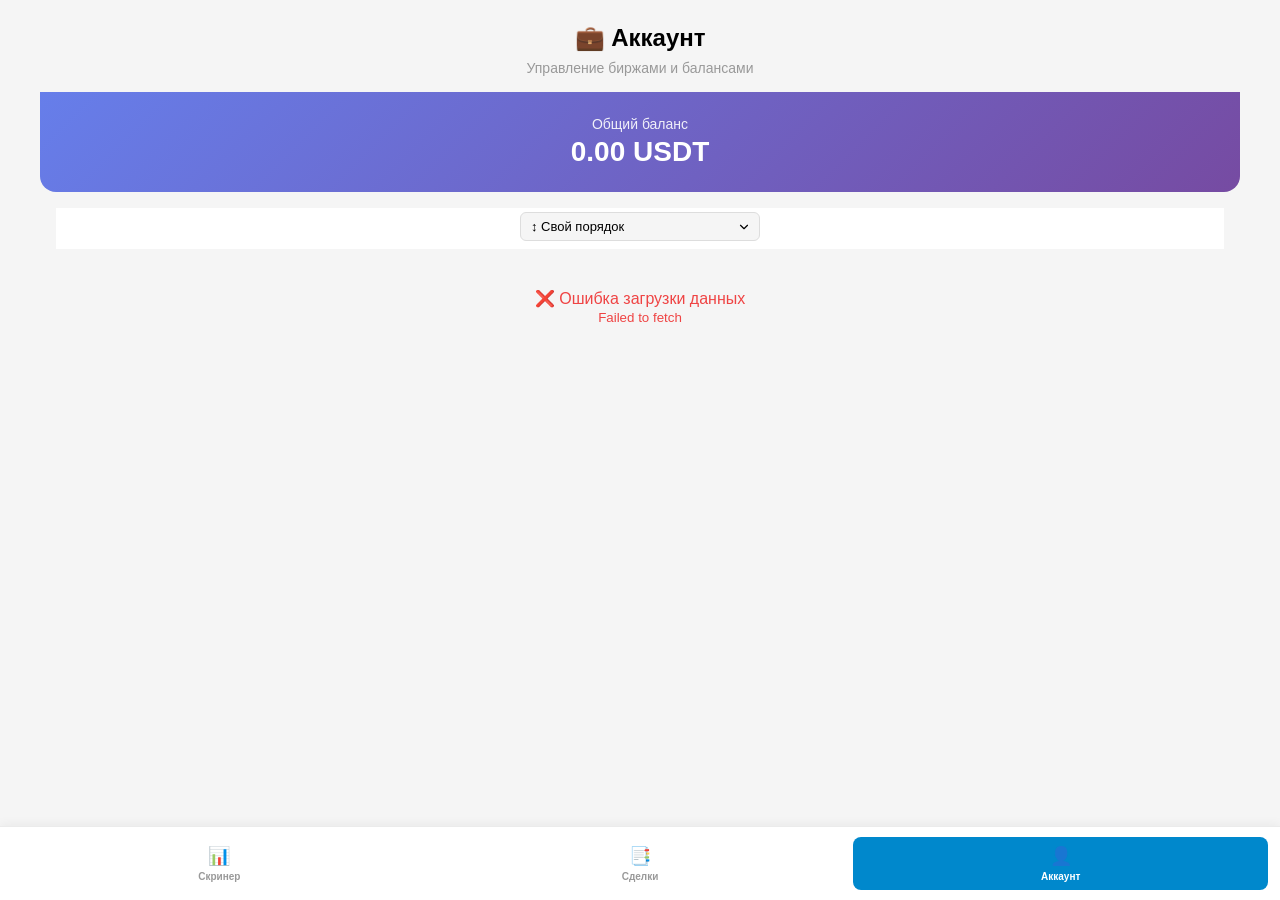
==== commit cf83d4f3: "td6: дизайн-система common.css, унификация 4 страниц Создан common.css с токенами, компонентами и на" ====
--- a/account.html
+++ b/account.html
@@ -5,68 +5,12 @@
     <meta name="viewport" content="width=device-width, initial-scale=1.0, maximum-scale=1.0, user-scalable=no">
     <title>Аккаунт - Крипто Арбитраж</title>
     <script src="https://telegram.org/js/telegram-web-app.js"></script>
+    <link rel="stylesheet" href="common.css">
     <style>
-        * {
-            margin: 0;
-            padding: 0;
-            box-sizing: border-box;
-        }
-
-        body {
-            font-family: -apple-system, BlinkMacSystemFont, 'Segoe UI', Roboto, Helvetica, Arial, sans-serif;
-            background-color: var(--tg-theme-bg-color, #ffffff);
-            color: var(--tg-theme-text-color, #000000);
-            padding-bottom: 80px;
-        }
-
         .container {
             max-width: 1200px;
             margin: 0 auto;
             padding: 0 16px;
-        }
-
-        .nav-tabs {
-            position: fixed;
-            bottom: 0;
-            left: 0;
-            right: 0;
-            display: flex;
-            gap: 8px;
-            padding: 12px 16px;
-            background: var(--tg-theme-bg-color, #ffffff);
-            border-top: 1px solid var(--tg-theme-hint-color, #ddd);
-            z-index: 100;
-            box-shadow: 0 -2px 10px rgba(0, 0, 0, 0.05);
-        }
-
-        .nav-tab {
-            flex: 1;
-            padding: 10px 16px;
-            text-align: center;
-            font-size: 14px;
-            font-weight: 600;
-            border-radius: 8px;
-            background: transparent;
-            color: var(--tg-theme-hint-color, #999);
-            text-decoration: none;
-            transition: all 0.2s;
-            display: flex;
-            flex-direction: column;
-            align-items: center;
-            gap: 4px;
-        }
-
-        .nav-tab.active {
-            background: var(--tg-theme-button-color, #0088cc);
-            color: white;
-        }
-        
-        .nav-icon {
-            font-size: 20px;
-        }
-        
-        .nav-label {
-            font-size: 11px;
         }
 
         .header {
@@ -195,12 +139,7 @@
                 gap: 8px;
             }
         }
-            color: var(--tg-theme-text-color, #000);
-            display: flex;
-            align-items: center;
-            gap: 8px;
-        }
-        
+
         .exchange-icon {
             width: 24px;
             height: 24px;
@@ -338,30 +277,6 @@
             border-radius: 4px;
             font-weight: 500;
             margin-right: 4px;
-        }
-
-        .exchange-status {
-            font-size: 11px;
-            padding: 3px 8px;
-            border-radius: 4px;
-            font-weight: 500;
-            display: inline-block;
-            margin-bottom: 8px;
-        }
-
-        .exchange-status.online {
-            background: rgba(16, 185, 129, 0.15);
-            color: #10b981;
-        }
-
-        .exchange-status.offline {
-            background: rgba(239, 68, 68, 0.15);
-            color: #ef4444;
-        }
-
-        .exchange-status.manual {
-            background: rgba(245, 158, 11, 0.15);
-            color: #f59e0b;
         }
 
         .exchange-status {
@@ -700,11 +615,6 @@
             margin: 0 auto 16px;
         }
 
-        @keyframes spin {
-            0% { transform: rotate(0deg); }
-            100% { transform: rotate(360deg); }
-        }
-
         .add-exchange-card {
             background: var(--tg-theme-secondary-bg-color, #f5f5f5);
             border-radius: 12px;
@@ -739,171 +649,6 @@
             font-weight: 600;
             color: var(--tg-theme-text-color, #000);
         }
-                
-        .exchange-status {
-            font-size: 11px;
-            padding: 3px 8px;
-            border-radius: 4px;
-            font-weight: 500;
-            display: inline-block;
-            margin-bottom: 8px;
-        }
-
-        .exchange-status.online {
-            background: rgba(16, 185, 129, 0.15);
-            color: #10b981;
-        }
-
-        .exchange-status.offline {
-            background: rgba(239, 68, 68, 0.15);
-            color: #ef4444;
-        }
-
-        .exchange-status.manual {
-            background: rgba(245, 158, 11, 0.15);
-            color: #f59e0b;
-        }
-
-        .btn-edit-balance {
-            width: 28px;
-            height: 28px;
-            display: flex;
-            align-items: center;
-            justify-content: center;
-            border: none;
-            border-radius: 6px;
-            cursor: pointer;
-            font-size: 14px;
-            background: rgba(245, 158, 11, 0.1);
-            transition: all 0.2s;
-            flex-shrink: 0;
-            margin-left: 4px;
-        }
-
-        .btn-edit-balance:disabled {
-            opacity: 0.3;
-            cursor: not-allowed;
-        }
-
-        .btn-edit-balance:active:not(:disabled) {
-            transform: scale(0.95);
-        }
-
-        .modal-overlay {
-            display: none;
-            position: fixed;
-            top: 0;
-            left: 0;
-            right: 0;
-            bottom: 0;
-            background: rgba(0, 0, 0, 0.5);
-            z-index: 1000;
-            align-items: center;
-            justify-content: center;
-        }
-
-        .modal-overlay.active {
-            display: flex;
-        }
-
-        .modal-content {
-            background: var(--tg-theme-bg-color, #fff);
-            border-radius: 16px;
-            padding: 24px;
-            max-width: 400px;
-            width: 90%;
-            max-height: 80vh;
-            overflow-y: auto;
-        }
-
-        .modal-header {
-            display: flex;
-            justify-content: space-between;
-            align-items: center;
-            margin-bottom: 20px;
-        }
-
-        .modal-title {
-            font-size: 20px;
-            font-weight: 600;
-        }
-
-        .modal-close {
-            width: 32px;
-            height: 32px;
-            border: none;
-            background: rgba(0, 0, 0, 0.05);
-            border-radius: 8px;
-            font-size: 20px;
-            cursor: pointer;
-        }
-
-        .modal-form-group {
-            margin-bottom: 16px;
-        }
-
-        .modal-form-group label {
-            display: block;
-            font-size: 14px;
-            font-weight: 500;
-            margin-bottom: 8px;
-            color: var(--tg-theme-text-color, #000);
-        }
-
-        .modal-form-group input {
-            width: 100%;
-            padding: 12px;
-            font-size: 16px;
-            border: 1px solid var(--tg-theme-hint-color, #ddd);
-            border-radius: 8px;
-            background: var(--tg-theme-bg-color, #fff);
-            color: var(--tg-theme-text-color, #000);
-        }
-
-        .modal-info {
-            background: rgba(0, 136, 204, 0.1);
-            border-left: 3px solid var(--tg-theme-button-color, #0088cc);
-            border-radius: 6px;
-            padding: 12px;
-            font-size: 13px;
-            margin-bottom: 16px;
-        }
-
-        .modal-warning {
-            background: rgba(239, 68, 68, 0.1);
-            border-left: 3px solid #ef4444;
-            border-radius: 6px;
-            padding: 12px;
-            font-size: 13px;
-            margin-bottom: 16px;
-            color: #ef4444;
-        }
-
-        .modal-buttons {
-            display: flex;
-            gap: 8px;
-        }
-
-        .modal-button {
-            flex: 1;
-            padding: 12px;
-            border: none;
-            border-radius: 8px;
-            font-size: 14px;
-            font-weight: 600;
-            cursor: pointer;
-        }
-
-        .modal-button-primary {
-            background: var(--tg-theme-button-color, #0088cc);
-            color: white;
-        }
-
-        .modal-button-secondary {
-            background: rgba(0, 0, 0, 0.05);
-            color: var(--tg-theme-text-color, #000);
-        }
-
 
 .btn-edit-balance {
     width: 26px !important;
@@ -988,49 +733,6 @@
     }
 }
 
-.nav-tabs {
-    padding: 10px 12px;
-    gap: 6px;
-}
-
-@media (min-width: 768px) {
-    .nav-tabs {
-        padding: 12px 16px;
-        gap: 8px;
-    }
-}
-
-.nav-tab {
-    padding: 8px 10px;
-    font-size: 13px;
-}
-
-@media (min-width: 768px) {
-    .nav-tab {
-        padding: 10px 16px;
-        font-size: 14px;
-    }
-}
-
-.nav-icon {
-    font-size: 18px;
-}
-
-@media (min-width: 768px) {
-    .nav-icon {
-        font-size: 20px;
-    }
-}
-
-.nav-label {
-    font-size: 10px;
-}
-
-@media (min-width: 768px) {
-    .nav-label {
-        font-size: 11px;
-    }
-}
     </style>
 </head>
 <body>
@@ -1084,7 +786,7 @@
     <div class="nav-tabs">
         <a href="index.html" class="nav-tab">
             <span class="nav-icon">📊</span>
-            <span class="nav-label">Стратегия</span>
+            <span class="nav-label">Скринер</span>
         </a>
         <a href="deals.html" class="nav-tab">
             <span class="nav-icon">📑</span>
@@ -1743,7 +1445,7 @@
             ];
 
             return `
-                <div class="exchange-card connected" data-key-id="${key.id}" data-exchange="${exchange}">
+                <div class="card exchange-card connected" data-key-id="${key.id}" data-exchange="${exchange}">
                     <div class="exchange-header">
                         <div class="exchange-name">
                             ${dotClass === 'online' || dotClass === 'manual' ? `<span class="status-dot ${dotClass}"></span>` : ''}
--- a/common.css
+++ b/common.css
@@ -0,0 +1,340 @@
+/* ============================================================
+   common.css — Design System / Crypto Arbitrage Telegram WebApp
+   Etalon: index.html (pd11), card-v6.html, add_api_key.html
+   ============================================================ */
+
+/* ── 1. CSS Custom Properties (Design Tokens) ──────────────── */
+
+:root {
+  /* Semantic colors */
+  --color-success: #16a34a;
+  --color-danger: #dc2626;
+  --color-warning: #d97706;
+  --color-accent: var(--tg-theme-button-color, #0088cc);
+
+  /* Backgrounds */
+  --bg-primary: var(--tg-theme-bg-color, #ffffff);
+  --bg-secondary: var(--tg-theme-secondary-bg-color, #f5f5f5);
+
+  /* Text */
+  --text-primary: var(--tg-theme-text-color, #000000);
+  --text-secondary: #64748b;
+  --text-hint: var(--tg-theme-hint-color, #999);
+
+  /* Border */
+  --border-light: rgba(0, 0, 0, 0.08);
+  --border-divider: rgba(0, 0, 0, 0.06);
+
+  /* Radii */
+  --radius-sm: 6px;
+  --radius-md: 10px;
+  --radius-lg: 12px;
+
+  /* Font stack */
+  --font-family: -apple-system, BlinkMacSystemFont, 'Segoe UI', Roboto, Helvetica, Arial, sans-serif;
+}
+
+/* ── 2. Reset ──────────────────────────────────────────────── */
+
+*, *::before, *::after {
+  margin: 0;
+  padding: 0;
+  box-sizing: border-box;
+}
+
+/* ── 3. Body ───────────────────────────────────────────────── */
+
+body {
+  font-family: var(--font-family);
+  background: var(--bg-secondary);
+  color: var(--text-primary);
+  min-height: 100vh;
+  padding-bottom: 80px;
+}
+
+/* ── 4. Container ──────────────────────────────────────────── */
+
+.container {
+  max-width: 500px;
+  margin: 0 auto;
+  padding: 16px 12px;
+}
+
+@media (min-width: 768px) {
+  .container {
+    padding: 20px;
+  }
+}
+
+/* ── 5. Page Header ────────────────────────────────────────── */
+
+.page-header {
+  display: flex;
+  align-items: center;
+  justify-content: space-between;
+  margin-bottom: 16px;
+  padding-top: 8px;
+}
+
+.page-title {
+  font-size: 24px;
+  font-weight: 600;
+  color: var(--text-primary);
+}
+
+/* ── 6. Bottom Navigation ──────────────────────────────────── */
+
+.nav-tabs {
+  position: fixed;
+  bottom: 0;
+  left: 0;
+  right: 0;
+  display: flex;
+  gap: 6px;
+  padding: 10px 12px;
+  background: var(--bg-primary);
+  border-top: 1px solid var(--border-light);
+  z-index: 100;
+  box-shadow: 0 -2px 10px rgba(0, 0, 0, 0.05);
+}
+
+.nav-tab {
+  flex: 1;
+  padding: 8px 10px;
+  text-align: center;
+  font-size: 13px;
+  font-weight: 600;
+  border-radius: 8px;
+  background: transparent;
+  color: var(--text-hint);
+  text-decoration: none;
+  display: flex;
+  flex-direction: column;
+  align-items: center;
+  gap: 4px;
+}
+
+.nav-tab.active {
+  background: var(--color-accent);
+  color: #ffffff;
+}
+
+.nav-icon { font-size: 18px; }
+.nav-label { font-size: 10px; }
+
+/* ── 7. Card ───────────────────────────────────────────────── */
+
+.card {
+  background: var(--bg-primary);
+  border: 1px solid var(--border-light);
+  border-radius: var(--radius-lg);
+  padding: 12px 14px;
+}
+
+/* ── 8. Buttons ────────────────────────────────────────────── */
+
+.btn {
+  display: inline-flex;
+  align-items: center;
+  justify-content: center;
+  min-height: 44px;
+  padding: 12px 16px;
+  border: none;
+  border-radius: var(--radius-md);
+  font-family: var(--font-family);
+  font-size: 15px;
+  font-weight: 600;
+  cursor: pointer;
+  -webkit-tap-highlight-color: transparent;
+  transition: opacity 0.15s ease;
+  user-select: none;
+}
+
+.btn:active {
+  transform: scale(0.98);
+}
+
+.btn:disabled {
+  opacity: 0.5;
+  cursor: not-allowed;
+}
+
+.btn-primary {
+  background: var(--color-accent);
+  color: #ffffff;
+  width: 100%;
+}
+
+.btn-danger {
+  background: var(--color-danger);
+  color: #ffffff;
+}
+
+.btn-outline {
+  background: transparent;
+  border: 1px solid var(--border-light);
+  color: var(--text-primary);
+}
+
+/* ── 9. Chips / Tabs (sort-bar, strategy) ──────────────────── */
+
+.chip {
+  flex: 1;
+  height: 34px;
+  border: none;
+  border-radius: 8px;
+  background: transparent;
+  color: var(--text-hint);
+  font-family: var(--font-family);
+  font-size: 13px;
+  font-weight: 500;
+  cursor: pointer;
+  -webkit-tap-highlight-color: transparent;
+  transition: background 0.15s, color 0.15s, box-shadow 0.15s;
+  user-select: none;
+  display: flex;
+  align-items: center;
+  justify-content: center;
+  gap: 3px;
+}
+
+.chip.active {
+  background: var(--bg-primary);
+  color: var(--text-primary);
+  font-weight: 600;
+  box-shadow: 0 1px 3px rgba(0, 0, 0, 0.10);
+}
+
+.chip:active { opacity: 0.7; }
+
+/* ── 10. Badges ────────────────────────────────────────────── */
+
+.badge {
+  display: inline-flex;
+  align-items: center;
+  font-size: 12px;
+  font-weight: 600;
+  padding: 4px 10px;
+  border-radius: 20px;
+  line-height: 1;
+}
+
+.badge-green {
+  color: var(--color-success);
+  background: rgba(22, 163, 74, 0.12);
+}
+
+.badge-red {
+  color: var(--color-danger);
+  background: rgba(220, 38, 38, 0.12);
+}
+
+.badge-yellow {
+  color: var(--color-warning);
+  background: rgba(217, 119, 6, 0.12);
+}
+
+/* ── 11. Form Elements ─────────────────────────────────────── */
+
+.input,
+.select,
+.textarea {
+  width: 100%;
+  padding: 12px;
+  font-size: 16px;
+  font-family: var(--font-family);
+  border: 1px solid var(--text-hint);
+  border-radius: 8px;
+  background: var(--bg-primary);
+  color: var(--text-primary);
+}
+
+.select {
+  cursor: pointer;
+  appearance: none;
+  background-image: url("data:image/svg+xml,%3Csvg width='12' height='8' viewBox='0 0 12 8' fill='none' xmlns='http://www.w3.org/2000/svg'%3E%3Cpath d='M1 1.5L6 6.5L11 1.5' stroke='%23999' stroke-width='2' stroke-linecap='round'/%3E%3C/svg%3E");
+  background-repeat: no-repeat;
+  background-position: right 12px center;
+  padding-right: 36px;
+}
+
+.input:focus,
+.select:focus,
+.textarea:focus {
+  outline: none;
+  border-color: var(--color-accent);
+}
+
+.textarea {
+  resize: vertical;
+  min-height: 80px;
+}
+
+@media (max-width: 767px) {
+  .input,
+  .select,
+  .textarea {
+    padding: 11px;
+    font-size: 15px;
+  }
+}
+
+/* ── 12. State Indicators ──────────────────────────────────── */
+
+.state-loading {
+  text-align: center;
+  padding: 32px 16px;
+  color: var(--text-hint);
+  font-size: 14px;
+}
+
+.state-loading::before {
+  content: '';
+  display: block;
+  width: 20px;
+  height: 20px;
+  margin: 0 auto 8px;
+  border: 2px solid rgba(0, 136, 204, 0.2);
+  border-top-color: var(--color-accent);
+  border-radius: 50%;
+  animation: common-spin 0.8s linear infinite;
+}
+
+@keyframes common-spin {
+  to { transform: rotate(360deg); }
+}
+
+.state-empty {
+  text-align: center;
+  padding: 32px 16px;
+  color: var(--text-hint);
+  font-size: 14px;
+}
+
+.state-error {
+  background: rgba(220, 38, 38, 0.08);
+  border-left: 3px solid var(--color-danger);
+  border-radius: var(--radius-sm);
+  padding: 12px;
+  font-size: 14px;
+  color: var(--color-danger);
+  margin-bottom: 20px;
+}
+
+.state-success {
+  background: rgba(22, 163, 74, 0.08);
+  border-left: 3px solid var(--color-success);
+  border-radius: var(--radius-sm);
+  padding: 12px;
+  font-size: 14px;
+  color: var(--color-success);
+  margin-bottom: 20px;
+}
+
+/* ── 13. Utility Classes ───────────────────────────────────── */
+
+.text-hint { color: var(--text-hint); }
+.text-secondary { color: var(--text-secondary); }
+.text-success { color: var(--color-success); }
+.text-danger { color: var(--color-danger); }
+.text-warning { color: var(--color-warning); }
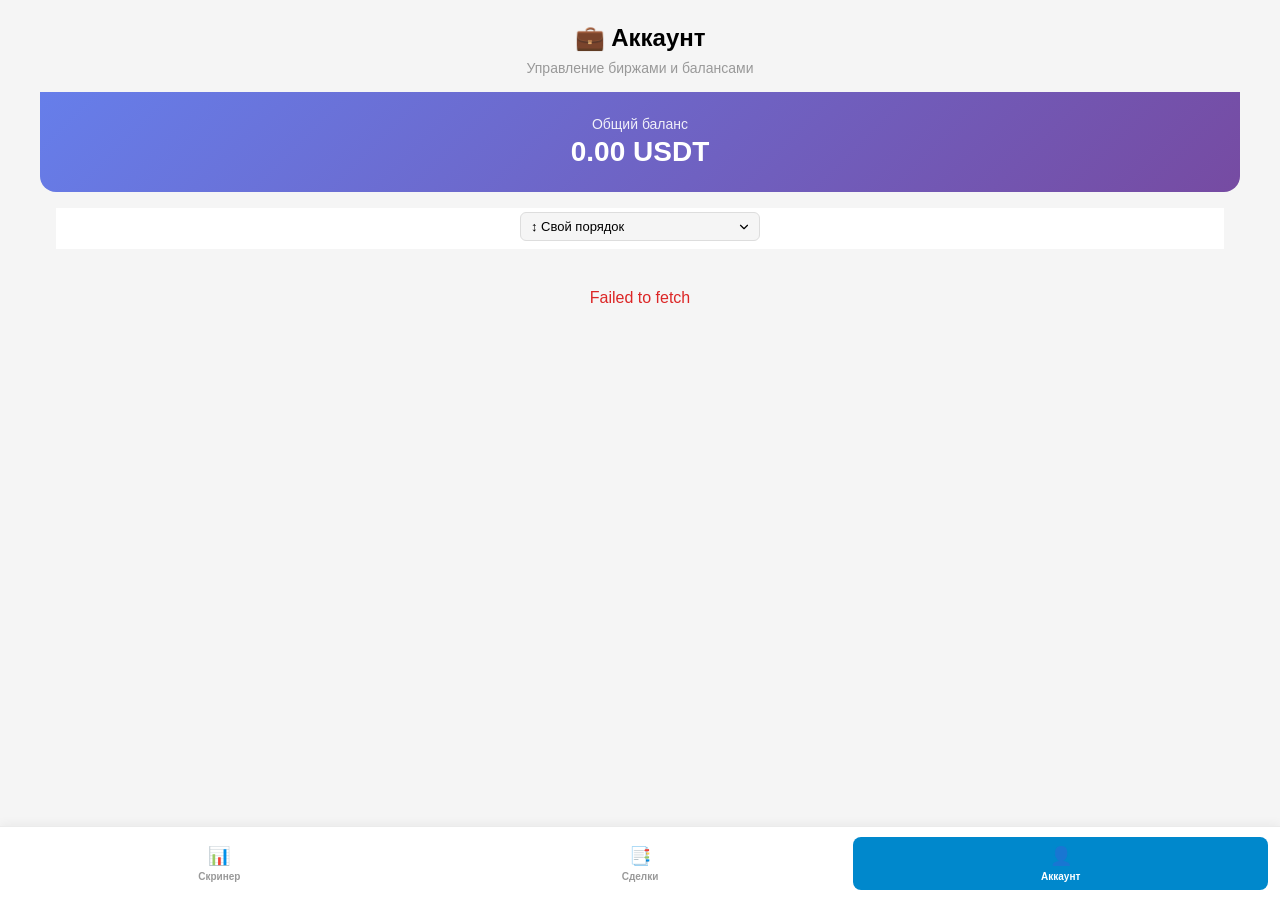
==== commit b58f07a8: "td9: информативные ошибки — formatApiError, showFeedback, inline errors Ошибки API показывают машино" ====
--- a/account.html
+++ b/account.html
@@ -159,6 +159,17 @@
             font-size: 13px;
             background: rgba(239, 68, 68, 0.1);
             transition: all 0.2s;
+            position: relative;
+        }
+
+        .btn-delete-top::after {
+            content: '';
+            position: absolute;
+            top: 50%;
+            left: 50%;
+            transform: translate(-50%, -50%);
+            width: 44px;
+            height: 44px;
         }
 
         .btn-delete-top:active {
@@ -197,6 +208,7 @@
             font-size: 13px;
             background: rgba(0, 136, 204, 0.1);
             transition: all 0.2s;
+            position: relative;
             flex-shrink: 0;
         }
 
@@ -215,7 +227,17 @@
         .btn-refresh-inline:hover {
             background: rgba(0, 136, 204, 0.2);
         }
-        
+
+        .btn-refresh-inline::after {
+            content: '';
+            position: absolute;
+            top: 50%;
+            left: 50%;
+            transform: translate(-50%, -50%);
+            width: 44px;
+            height: 44px;
+        }
+
         .loading-spinner {
             width: 16px;
             height: 16px;
@@ -804,6 +826,42 @@
         if (tg) {
             tg.expand();
             tg.ready();
+        }
+
+        function haptic(type) {
+            try {
+                if (tg && tg.HapticFeedback) {
+                    if (type === 'selection') tg.HapticFeedback.selectionChanged();
+                    else if (['warning', 'error', 'success'].includes(type)) tg.HapticFeedback.notificationOccurred(type);
+                    else tg.HapticFeedback.impactOccurred(type || 'light');
+                }
+            } catch (e) { /* HapticFeedback not supported */ }
+        }
+
+        function formatApiError(errObj, fallback) {
+            if (!errObj) return fallback || 'Неизвестная ошибка';
+            var detail = errObj.detail || fallback || 'Неизвестная ошибка';
+            if (errObj.error) return detail + ' [' + errObj.error + ']';
+            return detail;
+        }
+
+        var pageFeedbackTimer = null;
+        function showFeedback(type, message) {
+            var feedback = document.getElementById('pageFeedback');
+            if (!feedback) {
+                feedback = document.createElement('div');
+                feedback.id = 'pageFeedback';
+                document.body.appendChild(feedback);
+            }
+            feedback.className = 'page-feedback ' + (type === 'error' ? 'error' : 'success');
+            feedback.textContent = message;
+            feedback.style.display = 'block';
+            if (pageFeedbackTimer) {
+                clearTimeout(pageFeedbackTimer);
+            }
+            pageFeedbackTimer = setTimeout(function() {
+                feedback.style.display = 'none';
+            }, 4000);
         }
 
         const API_URL = 'http://localhost:8000';
@@ -920,11 +978,11 @@
                 const response = await fetch(`${API_URL}/api/keys/${userId}`);
                 
                 if (!response.ok) {
-                    throw new Error('Ошибка загрузки данных');
+                    const errBody = await response.json().catch(() => ({}));
+                    throw new Error(formatApiError(errBody, 'Ошибка загрузки данных'));
                 }
 
                 const userKeys = await response.json();
-                console.log('Загружены ключи:', userKeys);
 
                 // Создаем Map для быстрого поиска
                 const keysMap = new Map();
@@ -960,12 +1018,11 @@
 
             } catch (error) {
                 console.error('Ошибка загрузки:', error);
-                loadingState.innerHTML = `
-                    <div style="color: #ef4444;">
-                        ❌ Ошибка загрузки данных<br>
-                        <small>${error.message}</small>
-                    </div>
-                `;
+                loadingState.textContent = '';
+                var errDiv = document.createElement('div');
+                errDiv.style.color = 'var(--color-danger)';
+                errDiv.textContent = error.message || 'Ошибка загрузки данных';
+                loadingState.appendChild(errDiv);
             }
         }
         
@@ -1194,8 +1251,9 @@
             }
         }
 
-        // Обновление баланса (теперь реально работает)
+        // Обновление баланса
         async function refreshBalance(exchange, keyId) {
+            haptic('light');
             const spinner = document.getElementById(`spinner-${keyId}`);
             
             // Показываем спиннер
@@ -1209,17 +1267,17 @@
                 });
 
                 if (!response.ok) {
-                    throw new Error('Ошибка обновления баланса');
+                    const errBody = await response.json().catch(() => ({}));
+                    throw new Error(formatApiError(errBody, 'Ошибка обновления баланса'));
                 }
 
                 const data = await response.json();
-                
+
                 // Обновляем UI
                 updateBalanceUI(keyId, data);
-                
+
             } catch (error) {
-                console.error('Ошибка обновления баланса:', error);
-                alert('❌ Ошибка обновления баланса: ' + error.message);
+                showFeedback('error', error.message || 'Ошибка обновления баланса');
             } finally {
                 // Скрываем спиннер
                 if (spinner) {
@@ -1266,43 +1324,38 @@
         // Автообновление всех балансов
         async function refreshAllBalances(userKeys) {
             if (!userKeys || !Array.isArray(userKeys) || userKeys.length === 0) {
-                console.log('Нет бирж для обновления');
                 return;
             }
-            
-            console.log('Обновление всех балансов параллельно...');
-            
+
             // Функция обновления одной биржи
             async function refreshSingleExchange(key) {
                 const spinner = document.getElementById(`spinner-${key.id}`);
-                
+
                 try {
                     // Показываем спиннер для этой биржи
                     if (spinner) {
                         spinner.classList.add('active');
                     }
-                    
-                    console.log(`Запрос баланса для ${key.exchange}...`);
-                    
+
                     const response = await fetch(`${API_URL}/api/keys/${key.id}/refresh-balance`, {
                         method: 'POST'
                     });
 
                     if (!response.ok) {
-                        throw new Error(`Ошибка обновления ${key.exchange}`);
+                        const errBody = await response.json().catch(() => ({}));
+                        throw new Error(formatApiError(errBody, 'Ошибка обновления ' + key.exchange));
                     }
 
                     const data = await response.json();
-                    console.log(`✅ ${key.exchange}: обновлено`);
-                    
+
                     // Обновляем UI для этой биржи
                     updateBalanceUI(key.id, {
                         spot_balance: data.spot_balance,
                         futures_balance: data.futures_balance
                     });
-                    
+
                 } catch (error) {
-                    console.error(`❌ Ошибка обновления ${key.exchange}:`, error);
+                    showFeedback('error', error.message);
                 } finally {
                     // Скрываем спиннер для этой биржи
                     if (spinner) {
@@ -1321,6 +1374,7 @@
 
         // Удаление биржи
         async function deleteExchange(keyId, exchange) {
+            haptic('warning');
             const confirmed = confirm(`Удалить API ключ для ${formatExchangeName(exchange)}?`);
             
             if (!confirmed) return;
@@ -1331,14 +1385,15 @@
                 });
 
                 if (!response.ok) {
-                    throw new Error('Ошибка при удалении');
+                    const errBody = await response.json().catch(() => ({}));
+                    throw new Error(formatApiError(errBody, 'Ошибка при удалении'));
                 }
 
-                alert('✅ API ключ успешно удален');
+                showFeedback('success', 'API ключ успешно удален');
                 loadExchanges(); // Перезагрузка данных
 
             } catch (error) {
-                alert('❌ Ошибка: ' + error.message);
+                showFeedback('error', error.message || 'Ошибка при удалении');
             }
         }
 
@@ -1355,14 +1410,6 @@
             }
         })();
 
-        // Настройка главной кнопки Telegram
-        if (tg) {
-            tg.MainButton.text = "Добавить биржу";
-            tg.MainButton.show();
-            tg.MainButton.onClick(() => {
-                addExchange();
-            });
-        }
     </script>
 
     <!-- Модальное окно для ручного ввода баланса -->
@@ -1506,7 +1553,7 @@
         // Открыть модальное окно для ручного ввода
         function openManualBalanceModal(keyId, exchangeName, isOnline) {
             if (isOnline) {
-                alert('⚠️ Биржа онлайн. Используйте автоматическое обновление.');
+                showFeedback('error', 'Биржа онлайн. Используйте автоматическое обновление.');
                 return;
             }
 
@@ -1567,19 +1614,18 @@
                         });
 
                         if (!response.ok) {
-                            const error = await response.json();
-                            throw new Error(error.detail || 'Ошибка сохранения');
+                            const errBody = await response.json().catch(() => ({}));
+                            throw new Error(formatApiError(errBody, 'Ошибка сохранения'));
                         }
 
                         // Закрываем модалку и перезагружаем данные
                         closeManualBalanceModal();
                         await loadExchanges();
 
-                        alert('✅ Баланс успешно обновлен вручную');
+                        showFeedback('success', 'Баланс успешно обновлен вручную');
 
                     } catch (error) {
-                        console.error('Ошибка:', error);
-                        alert('❌ ' + error.message);
+                        showFeedback('error', error.message || 'Ошибка сохранения');
                     }
                 });
             }
--- a/common.css
+++ b/common.css
@@ -331,7 +331,32 @@
   margin-bottom: 20px;
 }
 
-/* ── 13. Utility Classes ───────────────────────────────────── */
+/* ── 13. Page Feedback (toast notifications) ─────────────── */
+
+.page-feedback {
+  display: none;
+  position: fixed;
+  top: 12px;
+  left: 16px;
+  right: 16px;
+  z-index: 9999;
+  padding: 10px 14px;
+  border-radius: var(--radius-md);
+  font-size: 13px;
+  font-weight: 500;
+}
+
+.page-feedback.success {
+  background: rgba(22, 163, 74, 0.12);
+  color: var(--color-success);
+}
+
+.page-feedback.error {
+  background: rgba(220, 38, 38, 0.12);
+  color: var(--color-danger);
+}
+
+/* ── 14. Utility Classes ───────────────────────────────────── */
 
 .text-hint { color: var(--text-hint); }
 .text-secondary { color: var(--text-secondary); }
